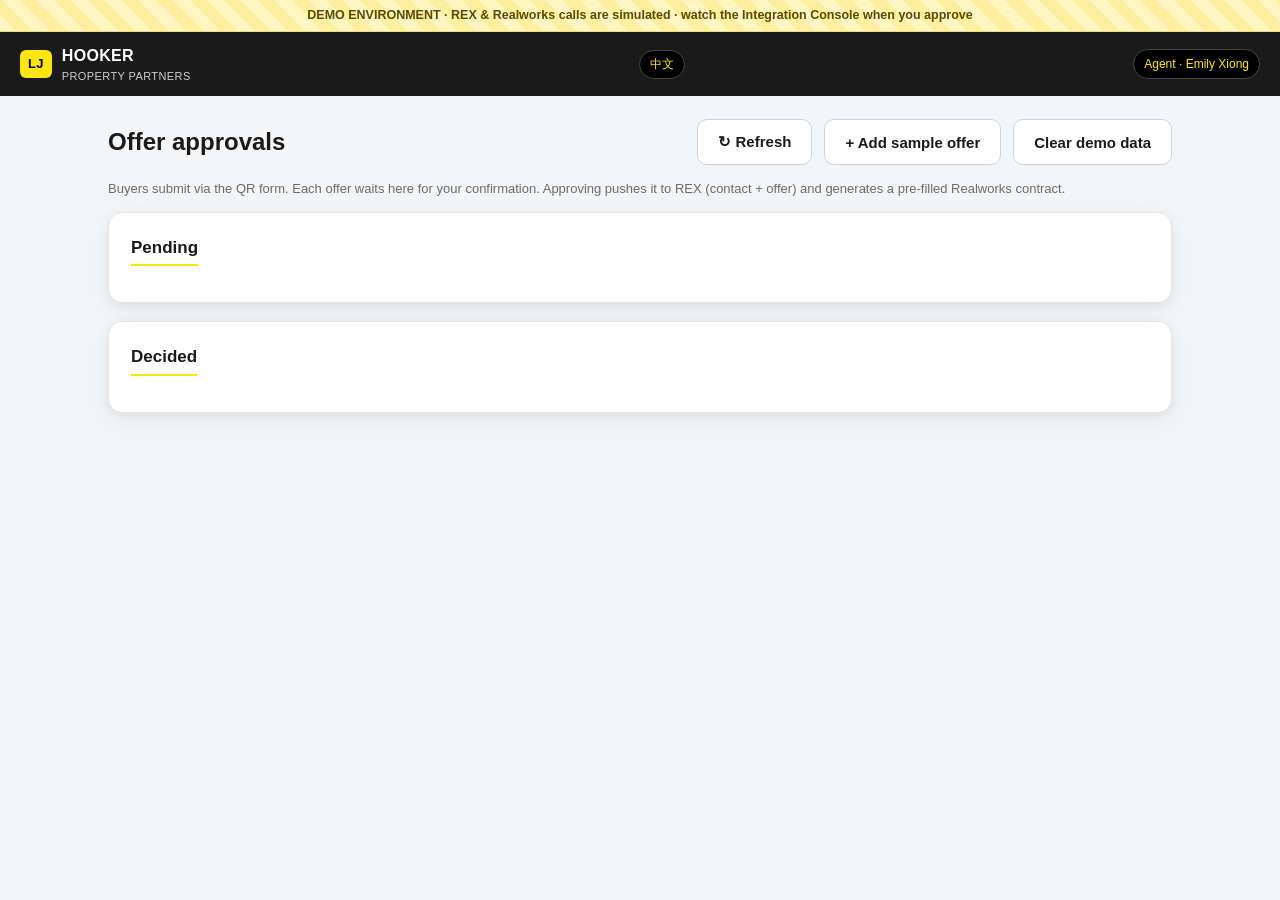
==== agent.html @ 0103ade1 "Add files via upload" ====
<!DOCTYPE html>
<html lang="en">
<head>
<meta charset="utf-8">
<meta name="viewport" content="width=device-width, initial-scale=1">
<title>Offer approvals · Emily Xiong · LJ Hooker Property Partners</title>
<style>
/* Offer-to-REX demo — shared styles (LJ Hooker Property Partners) */
:root{
  --ljh-yellow:#ffe512;
  --ljh-yellow-d:#f5c400;
  --ink:#1a1a1a;
  --charcoal:#2b2b2b;
  --grey:#6b6b6b;
  --line:#e6e6e6;
  --bg:#f4f5f7;
  --card:#ffffff;
  --ok:#1f9d55;
  --bad:#d64545;
  --info:#2563eb;
  --radius:14px;
  --shadow:0 2px 10px rgba(0,0,0,.06),0 8px 28px rgba(0,0,0,.05);
  --mono:ui-monospace,SFMono-Regular,Menlo,Consolas,monospace;
  --sans:-apple-system,BlinkMacSystemFont,"Segoe UI",Roboto,Helvetica,Arial,sans-serif;
}
*{box-sizing:border-box}
body{margin:0;font-family:var(--sans);color:var(--ink);background:var(--bg);line-height:1.5}
a{color:var(--info)}

/* header */
.topbar{background:var(--ink);color:#fff;display:flex;align-items:center;gap:14px;
  padding:12px 20px;position:sticky;top:0;z-index:20}
.brandmark{display:flex;align-items:center;gap:10px;font-weight:800;letter-spacing:.3px}
.brandmark .chip{background:var(--ljh-yellow);color:#000;border-radius:6px;
  padding:4px 8px;font-size:13px;font-weight:900}
.brandmark small{display:block;font-weight:500;color:#cfcfcf;font-size:11px;letter-spacing:.4px}
.topbar .role{margin-left:auto;font-size:12px;background:#000;border:1px solid #444;
  padding:5px 10px;border-radius:999px;color:#ffe512}
.demobanner{background:repeating-linear-gradient(45deg,#fff6c2,#fff6c2 12px,#ffefa0 12px,#ffefa0 24px);
  color:#5b4a00;font-size:12.5px;text-align:center;padding:6px 12px;font-weight:600;border-bottom:1px solid #f0e08a}

/* layout */
.wrap{max-width:860px;margin:0 auto;padding:22px 18px 80px}
.wrap.wide{max-width:1100px}
.card{background:var(--card);border:1px solid var(--line);border-radius:var(--radius);
  box-shadow:var(--shadow);padding:22px;margin-bottom:18px}
h1{font-size:24px;margin:.2em 0 .1em}
h2{font-size:17px;margin:0 0 14px;border-bottom:2px solid var(--ljh-yellow);
  display:inline-block;padding-bottom:4px}
.muted{color:var(--grey)}
.small{font-size:13px}

/* property hero */
.hero{display:flex;gap:18px;flex-wrap:wrap;align-items:center}
.hero img{width:230px;height:150px;object-fit:cover;border-radius:10px;flex:0 0 auto;background:#ddd}
.hero .meta{flex:1;min-width:220px}
.hero .addr{font-size:19px;font-weight:800}
.facts{display:flex;gap:16px;margin-top:8px;color:var(--charcoal);font-weight:600;font-size:14px;flex-wrap:wrap}
.facts span{display:inline-flex;gap:5px;align-items:center}
.pill{display:inline-block;background:var(--ljh-yellow);color:#000;font-weight:800;
  border-radius:999px;padding:4px 12px;font-size:12px;margin-top:8px}

/* form */
.field{margin-bottom:14px}
label{display:block;font-weight:600;font-size:14px;margin-bottom:5px}
label .req{color:var(--bad)}
input,select,textarea{width:100%;padding:11px 12px;border:1px solid #cfd4da;border-radius:9px;
  font-size:15px;font-family:inherit;background:#fff}
input:focus,select:focus,textarea:focus{outline:none;border-color:var(--ljh-yellow-d);
  box-shadow:0 0 0 3px rgba(255,229,18,.35)}
textarea{min-height:84px;resize:vertical}
.row{display:flex;gap:14px;flex-wrap:wrap}
.row > .field{flex:1;min-width:160px}
.help{font-size:12px;color:var(--grey);margin-top:4px}
fieldset{border:1px solid var(--line);border-radius:12px;padding:14px 16px 4px;margin:0 0 18px}
legend{font-weight:700;font-size:14px;padding:0 6px;color:var(--charcoal)}
.check{display:flex;gap:10px;align-items:flex-start}
.check input{width:auto;margin-top:3px}

/* buttons */
.btn{display:inline-flex;align-items:center;justify-content:center;gap:8px;cursor:pointer;
  border:none;border-radius:10px;padding:13px 20px;font-size:15px;font-weight:800;font-family:inherit}
.btn-primary{background:var(--ljh-yellow);color:#000}
.btn-primary:hover{background:var(--ljh-yellow-d)}
.btn-ok{background:var(--ok);color:#fff}
.btn-bad{background:#fff;color:var(--bad);border:1px solid var(--bad)}
.btn-ghost{background:#fff;color:var(--ink);border:1px solid #cfd4da}
.btn[disabled]{opacity:.5;cursor:not-allowed}
.btnrow{display:flex;gap:12px;flex-wrap:wrap;margin-top:8px}

/* agent queue */
.queue{display:grid;gap:14px}
.offer-card{border:1px solid var(--line);border-left:5px solid var(--ljh-yellow);
  border-radius:12px;padding:16px;background:#fff;cursor:pointer;transition:.15s}
.offer-card:hover{box-shadow:var(--shadow);transform:translateY(-1px)}
.offer-card .top{display:flex;justify-content:space-between;gap:10px;align-items:baseline}
.offer-card .price{font-size:20px;font-weight:900}
.badge{font-size:11px;font-weight:800;border-radius:999px;padding:3px 10px;text-transform:uppercase;letter-spacing:.4px}
.badge.pending{background:#fff3cd;color:#8a6d00}
.badge.approved{background:#dff3e6;color:var(--ok)}
.badge.rejected{background:#fae0e0;color:var(--bad)}
.kv{display:grid;grid-template-columns:160px 1fr;gap:6px 14px;font-size:14px;margin-top:6px}
.kv dt{color:var(--grey)}
.kv dd{margin:0;font-weight:600}
.empty{text-align:center;color:var(--grey);padding:40px 10px}

/* integration console */
.console{background:#0d1117;color:#d6deeb;border-radius:12px;padding:14px;font-family:var(--mono);
  font-size:12.5px;max-height:420px;overflow:auto}
.console .line{padding:8px 10px;border-radius:8px;margin-bottom:8px;background:#161b22;border-left:3px solid #30363d}
.console .line.REX{border-left-color:#f0a500}
.console .line.Realworks{border-left-color:#4ea1ff}
.console .tag{font-weight:800;font-size:11px;letter-spacing:.5px}
.console .tag.REX{color:#f0a500}
.console .tag.Realworks{color:#4ea1ff}
.console pre{margin:6px 0 0;white-space:pre-wrap;word-break:break-word;color:#9fb3c8}
.console .ttl{color:#fff}

/* modal */
.modal-bg{position:fixed;inset:0;background:rgba(0,0,0,.45);display:none;align-items:flex-start;
  justify-content:center;padding:30px 14px;z-index:50;overflow:auto}
.modal-bg.open{display:flex}
.modal{background:#fff;border-radius:16px;max-width:760px;width:100%;padding:0;overflow:hidden}
.modal .mhead{background:var(--ink);color:#fff;padding:16px 20px;display:flex;justify-content:space-between;align-items:center}
.modal .mbody{padding:20px}
.modal .x{cursor:pointer;font-size:22px;line-height:1;color:#fff;background:none;border:none}
.result-box{background:#f0fbf4;border:1px solid #bfe6cc;border-radius:12px;padding:16px;margin-top:8px}
.result-box.bad{background:#fdf1f1;border-color:#f0c4c4}
.result-box a{font-weight:700}

/* qr / launcher */
.steps{counter-reset:s;display:grid;gap:12px}
.steps li{list-style:none;display:flex;gap:12px;align-items:flex-start}
.steps li::before{counter-increment:s;content:counter(s);background:var(--ink);color:var(--ljh-yellow);
  font-weight:800;width:26px;height:26px;border-radius:50%;display:flex;align-items:center;justify-content:center;flex:0 0 auto;font-size:13px}
.launchgrid{display:grid;grid-template-columns:1fr 1fr;gap:16px}
@media(max-width:640px){.launchgrid{grid-template-columns:1fr}}
.qrbox{text-align:center}
.qrbox canvas,.qrbox img{background:#fff;padding:12px;border-radius:12px;border:1px solid var(--line)}
.toast{position:fixed;bottom:20px;left:50%;transform:translateX(-50%);background:var(--ink);color:#fff;
  padding:12px 18px;border-radius:10px;font-weight:600;box-shadow:var(--shadow);display:none;z-index:60}
.toast.show{display:block}
code.inline{background:#eef0f3;padding:2px 6px;border-radius:5px;font-family:var(--mono);font-size:12.5px}

</style>
</head>
<body>
<div class="demobanner" data-i18n="demoAgent">DEMO ENVIRONMENT · REX &amp; Realworks calls are simulated · watch the Integration Console when you approve</div>
<header class="topbar">
  <div class="brandmark">
    <span class="chip">LJ</span>
    <span>HOOKER<small>PROPERTY PARTNERS</small></span>
  </div>
  <button id="langToggle" class="role" style="cursor:pointer;border:1px solid #444">中文</button>
  <span class="role" data-i18n="roleAgent">Agent · Emily Xiong</span>
</header>

<div class="wrap wide">
  <div style="display:flex;justify-content:space-between;align-items:center;flex-wrap:wrap;gap:10px">
    <h1 style="margin:6px 0" data-i18n="approvals">Offer approvals</h1>
    <div class="btnrow" style="margin:0">
      <button class="btn btn-ghost" id="refreshBtn" data-i18n="refresh">↻ Refresh</button>
      <button class="btn btn-ghost" id="seedBtn" data-i18n="addSample">+ Add sample offer</button>
      <button class="btn btn-ghost" id="clearBtn" data-i18n="clearData">Clear demo data</button>
    </div>
  </div>
  <p class="muted small" data-i18n="agentIntro">Buyers submit via the QR form. Each offer waits here for your confirmation. Approving pushes it to REX (contact + offer) and generates a pre-filled Realworks contract.</p>

  <div class="card">
    <h2><span data-i18n="pending">Pending</span> <span class="muted small" id="pendCount"></span></h2>
    <div class="queue" id="pending"></div>
  </div>

  <div class="card">
    <h2 data-i18n="decided">Decided</h2>
    <div class="queue" id="decided"></div>
  </div>
</div>

<!-- review modal -->
<div class="modal-bg" id="modalBg">
  <div class="modal">
    <div class="mhead">
      <strong id="mTitle">Review offer</strong>
      <button class="x" id="mClose">×</button>
    </div>
    <div class="mbody" id="mBody"></div>
  </div>
</div>

<div class="toast" id="toast"></div>

<script>
/* Bilingual support: English + Simplified Chinese (中文).
   Apply with data-i18n="key" (textContent) and data-i18n-ph="key" (placeholder).
   JS-built strings use t(key). Language is read from ?lang=, else saved choice, else 'en'. */
(function (g) {
  "use strict";

  const STR = {
    en: {
      // shared chrome
      demoBuyer: "DEMO ENVIRONMENT · sample data only · no live contract is created",
      demoAgent: "DEMO ENVIRONMENT · REX & Realworks calls are simulated · watch the Integration Console when you approve",
      roleBuyer: "Buyer offer form",
      roleAgent: "Agent · Emily Xiong",
      // offer form
      pill: "Submit your offer online",
      listingAgent: "Listing agent:",
      ref: "Ref",
      uBed: "bed", uBath: "bath", uCar: "car",
      yourOffer: "Your offer",
      intro: "Complete the details below. Your agent reviews and confirms everything before it goes any further — nothing is binding until a contract is signed.",
      buyer1: "Buyer 1",
      fullName: "Full name",
      mobile: "Mobile",
      email: "Email",
      postal: "Postal address",
      buyer2: "Buyer 2 (optional)",
      offerTerms: "Offer terms",
      offerPrice: "Offer price (AUD)",
      deposit: "Deposit (AUD)",
      finance: "Finance",
      choose: "Choose…",
      cash: "Cash / not subject to finance",
      subjectFinance: "Subject to finance",
      lender: "Lender",
      financeDays: "Finance approval (days)",
      bp: "Building & pest",
      bpSubject: "Subject to building & pest",
      bpWaived: "Waived",
      bpDays: "B&P inspection (days)",
      settlement: "Settlement (days from contract)",
      conditions: "Special conditions (optional)",
      conditionsPh: "e.g. subject to sale of buyer's existing property at 12 Smith St…",
      solicitor: "Your solicitor / conveyancer (optional)",
      firm: "Firm",
      contactPhone: "Contact phone",
      consent: "I confirm these details are correct and consent to LJ Hooker Property Partners contacting me about this offer.",
      submit: "Submit offer to agent →",
      submitting: "Submitting…",
      errRequired: "Please complete all required (*) fields and tick the consent box.",
      errGeneric: "Something went wrong — please try again.",
      received: "Offer received ✓",
      thanks: "Thanks {name}!",
      receivedBody: "Your offer of {price} on {address} has been sent to the listing agent.",
      refNote: "Reference {id}. The agent will review and be in touch. Nothing is binding until a contract is signed.",
      // agent page
      approvals: "Offer approvals",
      agentIntro: "Buyers submit via the QR form. Each offer waits here for your confirmation. Approving pushes it to REX (contact + offer) and generates a pre-filled Realworks contract.",
      refresh: "↻ Refresh",
      addSample: "+ Add sample offer",
      clearData: "Clear demo data",
      pending: "Pending",
      decided: "Decided",
      emptyPending: "No offers waiting. Open the buyer form (or scan the QR) to submit one, or click “Add sample offer”.",
      emptyDecided: "Approved & rejected offers appear here."
    },
    zh: {
      demoBuyer: "演示环境 · 仅为示例数据 · 不会生成正式合同",
      demoAgent: "演示环境 · REX 与 Realworks 调用为模拟 · 审批时请留意集成控制台",
      roleBuyer: "买家报价表",
      roleAgent: "中介 · Emily Xiong",
      pill: "在线提交您的报价",
      listingAgent: "挂牌中介：",
      ref: "编号",
      uBed: "卧", uBath: "卫", uCar: "车位",
      yourOffer: "您的报价",
      intro: "请填写以下信息。您的中介会先审核并确认所有内容 —— 在正式签署合同之前，一切均不具约束力。",
      buyer1: "买家一",
      fullName: "全名",
      mobile: "手机号码",
      email: "电子邮箱",
      postal: "通讯地址",
      buyer2: "买家二（可选）",
      offerTerms: "报价条款",
      offerPrice: "报价金额（澳元）",
      deposit: "定金（澳元）",
      finance: "贷款情况",
      choose: "请选择…",
      cash: "现金 / 无需贷款",
      subjectFinance: "需以贷款为条件",
      lender: "贷款银行",
      financeDays: "贷款批准期（天）",
      bp: "建筑与虫害检查",
      bpSubject: "需以建筑与虫害检查为条件",
      bpWaived: "放弃检查",
      bpDays: "检查期（天）",
      settlement: "交割期（自合同起天数）",
      conditions: "特别条款（可选）",
      conditionsPh: "例如：以买家位于 12 Smith St 的现有房产售出为条件……",
      solicitor: "您的律师 / 过户师（可选）",
      firm: "事务所名称",
      contactPhone: "联系电话",
      consent: "我确认以上信息准确无误，并同意 LJ Hooker Property Partners 就此报价与我联系。",
      submit: "提交报价给中介 →",
      submitting: "提交中…",
      errRequired: "请填写所有必填（*）项并勾选同意框。",
      errGeneric: "出了点问题 —— 请重试。",
      received: "报价已收到 ✓",
      thanks: "谢谢您，{name}！",
      receivedBody: "您对 {address} 的报价 {price} 已发送给挂牌中介。",
      refNote: "参考编号 {id}。中介会进行审核并与您联系。在正式签署合同之前，一切均不具约束力。",
      approvals: "报价审批",
      agentIntro: "买家通过二维码表单提交报价。每条报价都会在此等待您的确认。批准后会推送至 REX（联系人 + 报价）并生成预填的 Realworks 合同。",
      refresh: "↻ 刷新",
      addSample: "+ 添加示例报价",
      clearData: "清除演示数据",
      pending: "待处理",
      decided: "已处理",
      emptyPending: "暂无待处理报价。打开买家表单（或扫描二维码）提交一条，或点击“添加示例报价”。",
      emptyDecided: "已批准和已拒绝的报价会显示在这里。"
    }
  };

  const KEY = "offerToRex.lang";
  let cur = "en";

  function t(key, lang) { const L = STR[lang || cur] || STR.en; return (key in L) ? L[key] : (STR.en[key] ?? key); }

  function apply(lang) {
    cur = STR[lang] ? lang : "en";
    document.documentElement.setAttribute("lang", cur === "zh" ? "zh-CN" : "en");
    document.querySelectorAll("[data-i18n]").forEach(el => { el.textContent = t(el.getAttribute("data-i18n")); });
    document.querySelectorAll("[data-i18n-ph]").forEach(el => { el.setAttribute("placeholder", t(el.getAttribute("data-i18n-ph"))); });
    // toggle button label shows the OTHER language
    const tog = document.getElementById("langToggle");
    if (tog) tog.textContent = cur === "en" ? "中文" : "EN";
  }

  function setLang(lang) { try { localStorage.setItem(KEY, lang); } catch (e) {} apply(lang); if (g.onLangChange) g.onLangChange(cur); }
  function toggle() { setLang(cur === "en" ? "zh" : "en"); }

  function init() {
    const qp = new URLSearchParams(location.search).get("lang");
    let saved = null; try { saved = localStorage.getItem(KEY); } catch (e) {}
    apply(qp || saved || "en");
  }

  g.I18N = STR;
  g.t = t;
  g.applyTranslations = apply;
  g.setLang = setLang;
  g.toggleLang = toggle;
  g.initLang = init;
  g.currentLang = () => cur;
})(window);

</script>
<script>
/* Shared listing catalog (real current LJ Hooker Property Partners listings).
   Used by index.html (QR per listing), offer.html (prefill) and agent.html (seeding).
   A real QR only needs ?listingId=<id> — the property is resolved from here. */
(function (g) {
  "use strict";
  const LISTINGS = {
    "13253616": {
      listingId: "13253616",
      ref: "LJHPP-13253616",
      address: "120 West Sentinel Drive, Greenbank QLD 4124",
      beds: "4", baths: "2", cars: "2", land: "350m²",
      agent: "Mayank Patel · LJ Hooker Property Partners | Sunnybank Hills",
      img: "https://www.homely.com.au/img-variant/l-Rex-13253616-1.jpg?named-transform=webHeroTransform&version=AFruA3pU5KiElo8xXRjuZ488qbCGpYd."
    },
    "13243059": {
      listingId: "13243059",
      ref: "LJHPP-13243059",
      address: "9 Maibry Street, Wishart QLD 4122",
      beds: "4", baths: "2", cars: "2", land: "750m²",
      agent: "Kosma Comino · LJ Hooker Property Partners | Sunnybank Hills",
      img: "https://www.homely.com.au/img-variant/l-Rex-13243059-1.jpg?named-transform=webHeroTransform&version=AzKuSx7pyzkbUm3JA4DJV_9Tm.hxnH2_"
    }
  };
  const DEFAULT_ID = "13253616";

  // resolve a listing from URL params: ?listingId wins; any explicit field overrides
  function resolve(search) {
    const qp = new URLSearchParams(search || "");
    const id = qp.get("listingId");
    const base = (id && LISTINGS[id]) ? LISTINGS[id] : LISTINGS[DEFAULT_ID];
    const out = Object.assign({}, base);
    ["listingId","ref","address","beds","baths","cars","land","agent","img"].forEach(k => {
      if (qp.get(k)) out[k] = qp.get(k);
    });
    return out;
  }

  g.LISTINGS = LISTINGS;
  g.LISTINGS_DEFAULT_ID = DEFAULT_ID;
  g.resolveListing = resolve;
})(window);

</script>
<script>
/* =====================================================================
   Offer-to-REX demo  ·  DUMMY API LAYER
   ---------------------------------------------------------------------
   This file simulates the two back-end systems the production flow will
   talk to:  REX CRM  and  Realworks (REI Forms Live).

   NOTHING here calls a real server. Data is held in the browser
   (localStorage) so the buyer form and the agent screen can share state
   on the same machine for a walkthrough demo.

   >>> SWAP-IN POINT FOR REAL APIS <<<
   When the real API keys arrive, replace the bodies of:
        MockApi._rexFindOrCreateContact()
        MockApi._rexCreateOffer()
        MockApi._realworksCreateContract()
   with real fetch() calls to the endpoints in DUMMY_API.endpoints.
   The rest of the app does not change.
   ===================================================================== */

(function (global) {
  "use strict";

  /* ---- Config: where the real calls will go (placeholders for now) ---- */
  const DUMMY_API = {
    rex: {
      baseUrl: "https://api.rexsoftware.com/v1",         // TODO: confirm region/host with REX
      token:   "REX_API_TOKEN_GOES_HERE",                 // TODO: paste real token
      endpoints: {
        findContact:  "/Contacts/search",
        createContact:"/Contacts/create",
        createOffer:  "/Listings/{listingId}/offers/create"
      }
    },
    realworks: {
      baseUrl: "https://api.formslive.com.au/v1",          // TODO: confirm with Forms Live
      apiKey:  "REALWORKS_API_KEY_GOES_HERE",              // TODO: paste real key
      userToken: "REALWORKS_USER_TOKEN_GOES_HERE",         // TODO: per-agent token
      endpoints: {
        createForm: "/forms",                              // create + populate a form
        formTemplate: "QLD_CONTRACT_OF_SALE"               // template id to use
      }
    },
    /* set to false once you wire real fetch() calls */
    simulated: true,
    latencyMs: 650
  };

  const STORE_KEY = "offerToRex.offers.v1";
  const LOG_KEY   = "offerToRex.lastIntegrationLog.v1";

  /* ----------------------------- helpers ----------------------------- */
  const sleep = (ms) => new Promise((r) => setTimeout(r, ms));
  const now   = () => new Date().toISOString();
  const uid   = (p) => p + "-" + Math.random().toString(36).slice(2, 8).toUpperCase();

  function read() {
    try { return JSON.parse(localStorage.getItem(STORE_KEY)) || []; }
    catch (e) { return []; }
  }
  function write(list) { localStorage.setItem(STORE_KEY, JSON.stringify(list)); }

  /* ============================ Mock API ============================ */
  const MockApi = {

    config: DUMMY_API,

    /* --- 1. BUYER submits an offer (public form). Held for approval. --- */
    async submitOffer(payload) {
      const list = read();
      const record = {
        id: uid("OFR"),
        status: "pending",                // pending -> approved | rejected
        submittedAt: now(),
        decidedAt: null,
        decidedBy: null,
        rejectReason: null,
        integration: null,                // filled on approval
        data: payload
      };
      list.unshift(record);
      write(list);
      await sleep(300);
      return { ok: true, offerId: record.id };
    },

    listOffers(status) {
      const list = read();
      return status ? list.filter((o) => o.status === status) : list;
    },

    getOffer(id) { return read().find((o) => o.id === id) || null; },

    async rejectOffer(id, reason, agent) {
      const list = read();
      const o = list.find((x) => x.id === id);
      if (!o) return { ok: false, error: "not found" };
      o.status = "rejected";
      o.rejectReason = reason || "";
      o.decidedAt = now();
      o.decidedBy = agent || "Agent";
      write(list);
      return { ok: true };
    },

    /* --- 2. AGENT approves -> push to REX, then create Realworks form --- */
    async approveOffer(id, agent, onStep) {
      const list = read();
      const o = list.find((x) => x.id === id);
      if (!o) return { ok: false, error: "not found" };

      const log = [];
      const step = (entry) => { log.push(entry); if (onStep) onStep(entry); };

      // Step A: find or create the buyer contact in REX
      const contact = await this._rexFindOrCreateContact(o.data, step);
      // Step B: create the offer record under the listing in REX
      const rexOffer = await this._rexCreateOffer(o.data, contact, step);
      // Step C: generate the pre-filled Realworks contract
      const contract = await this._realworksCreateContract(o.data, contact, step);

      o.status = "approved";
      o.decidedAt = now();
      o.decidedBy = agent || "Agent";
      o.integration = {
        rexContactId: contact.id,
        rexContactNew: contact._created,
        rexOfferId: rexOffer.id,
        realworksFormId: contract.formId,
        realworksUrl: contract.url,
        log
      };
      write(list);
      localStorage.setItem(LOG_KEY, JSON.stringify(log));
      return { ok: true, integration: o.integration };
    },

    getLastLog() {
      try { return JSON.parse(localStorage.getItem(LOG_KEY)) || []; }
      catch (e) { return []; }
    },

    clearAll() { localStorage.removeItem(STORE_KEY); localStorage.removeItem(LOG_KEY); },

    /* ===================================================================
       The three calls below are the SWAP-IN POINTS.
       Each returns a fake response and records the request/response so the
       Integration Console can display exactly what production will send.
       =================================================================== */

    async _rexFindOrCreateContact(d, step) {
      const c = DUMMY_API.rex;

      // (a) search for an existing contact by email
      const searchReq = {
        method: "POST",
        url: c.baseUrl + c.endpoints.findContact,
        headers: { Authorization: "Bearer " + c.token, "Content-Type": "application/json" },
        body: { criteria: [{ name: "email_address", value: d.buyer1Email }] }
      };
      step({ system: "REX", title: "Search for existing buyer contact", request: searchReq });
      await sleep(DUMMY_API.latencyMs);
      const found = false; // demo: pretend no match -> we create one
      step({ system: "REX", title: "Search response", response: { result: { rows: [], total: 0 } } });

      if (found) {
        return { id: "CONT-EXISTING", _created: false };
      }

      // (b) create a new contact
      const createReq = {
        method: "POST",
        url: c.baseUrl + c.endpoints.createContact,
        headers: { Authorization: "Bearer " + c.token, "Content-Type": "application/json" },
        body: {
          data: {
            name: d.buyer1Name,
            email_address: d.buyer1Email,
            phone_number: d.buyer1Mobile,
            type: "buyer",
            source: "QR Offer Form"
          }
        }
      };
      step({ system: "REX", title: "Create new buyer contact", request: createReq });
      await sleep(DUMMY_API.latencyMs);
      const id = uid("CONT");
      step({ system: "REX", title: "Contact created", response: { result: { id, _new: true } } });
      return { id, _created: true };
    },

    async _rexCreateOffer(d, contact, step) {
      const c = DUMMY_API.rex;
      const url = c.baseUrl + c.endpoints.createOffer.replace("{listingId}", d.listingId);
      const req = {
        method: "POST",
        url,
        headers: { Authorization: "Bearer " + c.token, "Content-Type": "application/json" },
        body: {
          data: {
            listing_id: d.listingId,
            buyer_contact_id: contact.id,
            amount: Number(d.offerPrice),
            deposit: Number(d.deposit || 0),
            finance: d.finance,
            finance_days: d.financeDays || null,
            building_pest_days: d.bpDays || null,
            settlement_days: d.settlementDays || null,
            conditions: d.conditions || "",
            status: "offer_received"
          }
        }
      };
      step({ system: "REX", title: "Create offer under listing", request: req });
      await sleep(DUMMY_API.latencyMs);
      const id = uid("OFR-REX");
      step({ system: "REX", title: "Offer logged in REX", response: { result: { id, listing_id: d.listingId } } });
      return { id };
    },

    async _realworksCreateContract(d, contact, step) {
      const c = DUMMY_API.realworks;
      const req = {
        method: "POST",
        url: c.baseUrl + c.endpoints.createForm,
        headers: {
          "X-Api-Key": c.apiKey,
          "X-User-Token": c.userToken,
          "Content-Type": "application/json"
        },
        body: {
          template: c.endpoints.formTemplate,
          fields: {
            property_address: d.address,
            seller_agent: d.agent,
            buyer_1_name: d.buyer1Name,
            buyer_1_email: d.buyer1Email,
            buyer_1_phone: d.buyer1Mobile,
            buyer_2_name: d.buyer2Name || "",
            purchase_price: Number(d.offerPrice),
            deposit: Number(d.deposit || 0),
            finance_clause: d.finance === "subject_to_finance"
              ? ("Subject to finance · " + (d.financeDays || "?") + " days · " + (d.lender || ""))
              : "Cash / not subject to finance",
            building_pest: d.bpDays ? ("Subject to B&P · " + d.bpDays + " days") : "Waived",
            settlement: (d.settlementDays || "?") + " days from contract",
            buyer_solicitor: d.solicitorFirm || "",
            special_conditions: d.conditions || ""
          }
        }
      };
      step({ system: "Realworks", title: "Create & populate Contract of Sale", request: req });
      await sleep(DUMMY_API.latencyMs);
      const formId = uid("RW");
      const url = "https://app.formslive.com.au/forms/" + formId + "?demo=1";
      step({ system: "Realworks", title: "Contract ready for review / e-sign", response: { formId, url, status: "draft" } });
      return { formId, url };
    }
  };

  global.MockApi = MockApi;
})(window);

</script>
<script>
const $ = (s,r=document)=>r.querySelector(s);
const fmt = (n)=> "$"+Number(n||0).toLocaleString();
function toast(m){const t=$("#toast");t.textContent=m;t.classList.add("show");setTimeout(()=>t.classList.remove("show"),2600);}

function offerCard(o){
  const d=o.data;
  const badge = `<span class="badge ${o.status}">${o.status}</span>`;
  const fin = d.finance==="subject_to_finance" ? "Subject to finance" : "Cash";
  return `<div class="offer-card" data-id="${o.id}">
    <div class="top">
      <div class="price">${fmt(d.offerPrice)}</div>${badge}
    </div>
    <div class="muted small">${d.address}</div>
    <dl class="kv">
      <dt>Buyer</dt><dd>${d.buyer1Name||"—"}</dd>
      <dt>Terms</dt><dd>${fin} · ${d.settlementDays||"?"} day settlement</dd>
      <dt>Received</dt><dd>${new Date(o.submittedAt).toLocaleString()}</dd>
      ${o.status==="approved" ? `<dt>REX offer</dt><dd>${o.integration.rexOfferId}</dd>` : ""}
      ${o.status==="rejected" ? `<dt>Reason</dt><dd>${o.rejectReason||"—"}</dd>` : ""}
    </dl>
  </div>`;
}

function render(){
  const pend = MockApi.listOffers("pending");
  const dec  = MockApi.listOffers().filter(o=>o.status!=="pending");
  $("#pendCount").textContent = pend.length ? `(${pend.length})` : "";
  $("#pending").innerHTML = pend.length ? pend.map(offerCard).join("")
    : `<div class="empty">${t("emptyPending")}</div>`;
  $("#decided").innerHTML = dec.length ? dec.map(offerCard).join("")
    : `<div class="empty">${t("emptyDecided")}</div>`;
  document.querySelectorAll(".offer-card").forEach(c=>{
    c.addEventListener("click", ()=> openOffer(c.dataset.id));
  });
}

function consoleLine(e){
  const sys = e.system;
  const payload = e.request ? e.request : e.response;
  const label = e.request ? "REQUEST" : "RESPONSE";
  return `<div class="line ${sys}">
    <span class="tag ${sys}">${sys}</span> <span class="ttl">${e.title}</span>
    <span class="muted" style="float:right">${label}</span>
    <pre>${JSON.stringify(payload,null,2)}</pre>
  </div>`;
}

function openOffer(id){
  const o = MockApi.getOffer(id); if(!o) return;
  const d = o.data;
  const editable = o.status==="pending";
  const fin = d.finance==="subject_to_finance"
      ? `Subject to finance${d.financeDays?` · ${d.financeDays} days`:""}${d.lender?` · ${d.lender}`:""}`
      : "Cash / not subject to finance";
  const bp = d.bpDays ? `Subject to B&amp;P · ${d.bpDays} days` : "Waived";

  let body = `
    <div class="muted small" style="margin-bottom:4px">${d.address} · Ref ${d.ref||""}</div>
    <dl class="kv" style="grid-template-columns:170px 1fr">
      <dt>Buyer 1</dt><dd>${d.buyer1Name} · ${d.buyer1Mobile} · ${d.buyer1Email}</dd>
      ${d.buyer2Name?`<dt>Buyer 2</dt><dd>${d.buyer2Name} ${d.buyer2Email?("· "+d.buyer2Email):""}</dd>`:""}
      <dt>Deposit</dt><dd>${fmt(d.deposit)}</dd>
      <dt>Finance</dt><dd>${fin}</dd>
      <dt>Building &amp; pest</dt><dd>${bp}</dd>
      <dt>Settlement</dt><dd>${d.settlementDays||"?"} days from contract</dd>
      ${d.solicitorFirm?`<dt>Solicitor</dt><dd>${d.solicitorFirm} ${d.solicitorPhone?("· "+d.solicitorPhone):""}</dd>`:""}
      ${d.conditions?`<dt>Special conditions</dt><dd>${d.conditions}</dd>`:""}
    </dl>`;

  if (editable){
    body += `
      <div class="row" style="margin-top:6px">
        <div class="field"><label>Offer price (you can adjust before pushing)</label>
          <input id="editPrice" value="${d.offerPrice}"></div>
        <div class="field"><label>Deposit</label><input id="editDeposit" value="${d.deposit}"></div>
      </div>
      <div class="field"><label>Agent notes / amended conditions</label>
        <textarea id="editConditions">${d.conditions||""}</textarea></div>
      <div class="btnrow">
        <button class="btn btn-ok" id="approveBtn">✓ Approve &amp; push to REX + Realworks</button>
        <button class="btn btn-bad" id="rejectBtn">Reject</button>
      </div>
      <div id="liveResult"></div>`;
  } else if (o.status==="approved"){
    const i=o.integration;
    body += `
      <div class="result-box">
        <strong>Pushed to REX &amp; Realworks ✓</strong>
        <dl class="kv" style="grid-template-columns:170px 1fr;margin-top:8px">
          <dt>REX contact</dt><dd>${i.rexContactId} ${i.rexContactNew?"(new)":"(existing)"}</dd>
          <dt>REX offer</dt><dd>${i.rexOfferId}</dd>
          <dt>Realworks form</dt><dd>${i.realworksFormId}</dd>
          <dt>Contract link</dt><dd><a href="${i.realworksUrl}" target="_blank" rel="noopener">Open contract (demo)</a></dd>
        </dl>
      </div>
      <h2 style="margin-top:18px">Integration console</h2>
      <div class="console">${i.log.map(consoleLine).join("")}</div>`;
  } else {
    body += `<div class="result-box bad"><strong>Rejected.</strong> ${o.rejectReason||""}</div>`;
  }

  $("#mTitle").textContent = `Offer ${o.id} · ${fmt(d.offerPrice)}`;
  $("#mBody").innerHTML = body;
  $("#modalBg").classList.add("open");

  if (editable){
    $("#approveBtn").addEventListener("click", ()=>doApprove(o.id));
    $("#rejectBtn").addEventListener("click", ()=>doReject(o.id));
  }
}

async function doApprove(id){
  const price = $("#editPrice")?.value, dep = $("#editDeposit")?.value, cond = $("#editConditions")?.value;
  // apply agent edits back onto the record before pushing
  const o = MockApi.getOffer(id);
  if (price) o.data.offerPrice = price;
  if (dep) o.data.deposit = dep;
  if (cond!=null) o.data.conditions = cond;
  MockApi.listOffers(); // no-op read
  localStorage.setItem("offerToRex.offers.v1", JSON.stringify(
    MockApi.listOffers().map(x=> x.id===id ? o : x)));

  const btn = $("#approveBtn"); btn.disabled=true; btn.textContent="Pushing…";
  const live = $("#liveResult");
  live.innerHTML = `<h2 style="margin-top:18px">Integration console</h2><div class="console" id="liveConsole"></div>`;
  const con = $("#liveConsole");

  const res = await MockApi.approveOffer(id, "Emily Xiong", (entry)=>{
    con.insertAdjacentHTML("beforeend", consoleLine(entry));
    con.scrollTop = con.scrollHeight;
  });

  if (res.ok){
    const i=res.integration;
    live.insertAdjacentHTML("afterbegin", `
      <div class="result-box">
        <strong>Done ✓ — offer is now in REX and a Realworks contract is ready.</strong>
        <dl class="kv" style="grid-template-columns:170px 1fr;margin-top:8px">
          <dt>REX contact</dt><dd>${i.rexContactId} ${i.rexContactNew?"(new)":"(existing)"}</dd>
          <dt>REX offer</dt><dd>${i.rexOfferId}</dd>
          <dt>Realworks form</dt><dd><a href="${i.realworksUrl}" target="_blank" rel="noopener">Open pre-filled contract (demo)</a></dd>
        </dl>
      </div>`);
    btn.textContent="Approved ✓";
    toast("Pushed to REX + Realworks");
    render();
  }
}

async function doReject(id){
  const reason = prompt("Reason for rejecting this offer (optional):","");
  if (reason===null) return;
  await MockApi.rejectOffer(id, reason, "Emily Xiong");
  $("#modalBg").classList.remove("open");
  toast("Offer rejected");
  render();
}

/* sample offer seeding for quick demos — spread across both listings */
const SAMPLE_BUYERS = {
  "13253616": [
    {buyer1Name:"Daniel Nguyen",buyer1Mobile:"0412 884 220",buyer1Email:"daniel.nguyen@email.com",
     offerPrice:"915000",deposit:"45000",finance:"subject_to_finance",financeDays:"21",lender:"CommBank",
     bpDays:"7",settlementDays:"30",conditions:"Keen to move quickly — flexible on settlement.",
     solicitorFirm:"Sunnybank Conveyancing",solicitorPhone:"07 3344 9100"},
    {buyer1Name:"Priya & Arjun Sharma",buyer1Mobile:"0438 110 776",buyer1Email:"sharma.family@email.com",
     offerPrice:"902500",deposit:"50000",finance:"cash",settlementDays:"45",
     conditions:"Cash buyers, no finance clause.",solicitorFirm:"Patel Legal"}
  ],
  "13243059": [
    {buyer1Name:"Michael & Tina Brown",buyer1Mobile:"0401 552 318",buyer1Email:"brown.household@email.com",
     offerPrice:"1285000",deposit:"64000",finance:"subject_to_finance",financeDays:"14",lender:"Westpac",
     bpDays:"7",settlementDays:"30",conditions:"Pre-auction offer — would like to secure before 11 Jul.",
     solicitorFirm:"Mansfield Legal Co",solicitorPhone:"07 3349 5500"},
    {buyer1Name:"Wei Chen",buyer1Mobile:"0466 207 884",buyer1Email:"wei.chen@email.com",
     offerPrice:"1250000",deposit:"75000",finance:"cash",settlementDays:"60",
     conditions:"Cash, flexible settlement to suit vendor."}
  ]
};
let seedIdx = 0;
function seed(){
  const ids = Object.keys(LISTINGS);
  const id = ids[seedIdx % ids.length]; seedIdx++;
  const L = LISTINGS[id];
  const pool = SAMPLE_BUYERS[id];
  const s = pool[Math.floor(Math.random()*pool.length)];
  MockApi.submitOffer(Object.assign({
    listingId:L.listingId, ref:L.ref, address:L.address, agent:L.agent,
    beds:L.beds, baths:L.baths, cars:L.cars
  }, s)).then(()=>{render();toast("Sample offer added · "+L.address.split(",")[0]);});
}

$("#mClose").addEventListener("click", ()=> $("#modalBg").classList.remove("open"));
$("#modalBg").addEventListener("click", (e)=>{ if(e.target.id==="modalBg") $("#modalBg").classList.remove("open"); });
$("#refreshBtn").addEventListener("click", render);
$("#seedBtn").addEven
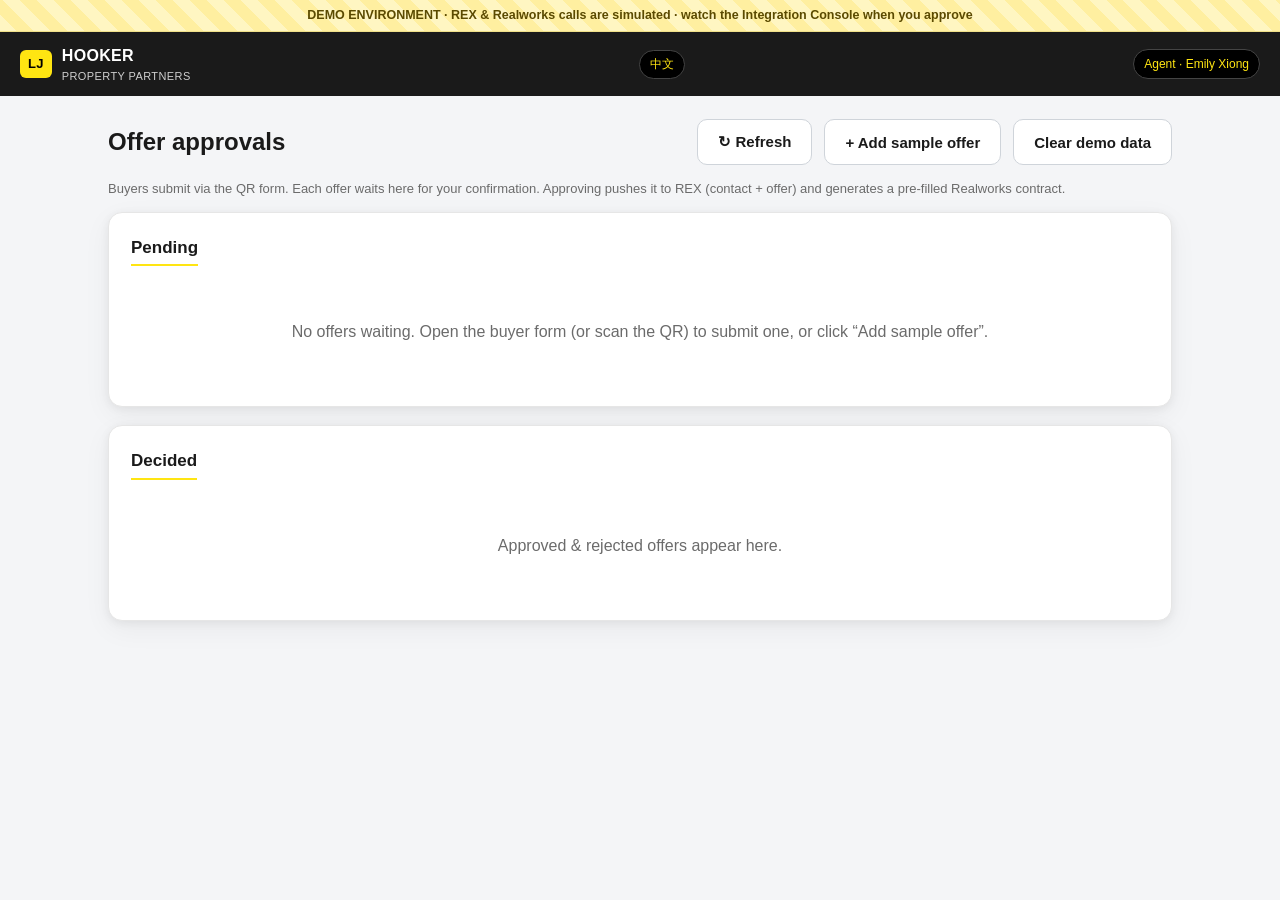
==== commit 4036dc5e: "Add files via upload" ====
--- a/agent.html
+++ b/agent.html
@@ -4,145 +4,7 @@
 <meta charset="utf-8">
 <meta name="viewport" content="width=device-width, initial-scale=1">
 <title>Offer approvals · Emily Xiong · LJ Hooker Property Partners</title>
-<style>
-/* Offer-to-REX demo — shared styles (LJ Hooker Property Partners) */
-:root{
-  --ljh-yellow:#ffe512;
-  --ljh-yellow-d:#f5c400;
-  --ink:#1a1a1a;
-  --charcoal:#2b2b2b;
-  --grey:#6b6b6b;
-  --line:#e6e6e6;
-  --bg:#f4f5f7;
-  --card:#ffffff;
-  --ok:#1f9d55;
-  --bad:#d64545;
-  --info:#2563eb;
-  --radius:14px;
-  --shadow:0 2px 10px rgba(0,0,0,.06),0 8px 28px rgba(0,0,0,.05);
-  --mono:ui-monospace,SFMono-Regular,Menlo,Consolas,monospace;
-  --sans:-apple-system,BlinkMacSystemFont,"Segoe UI",Roboto,Helvetica,Arial,sans-serif;
-}
-*{box-sizing:border-box}
-body{margin:0;font-family:var(--sans);color:var(--ink);background:var(--bg);line-height:1.5}
-a{color:var(--info)}
-
-/* header */
-.topbar{background:var(--ink);color:#fff;display:flex;align-items:center;gap:14px;
-  padding:12px 20px;position:sticky;top:0;z-index:20}
-.brandmark{display:flex;align-items:center;gap:10px;font-weight:800;letter-spacing:.3px}
-.brandmark .chip{background:var(--ljh-yellow);color:#000;border-radius:6px;
-  padding:4px 8px;font-size:13px;font-weight:900}
-.brandmark small{display:block;font-weight:500;color:#cfcfcf;font-size:11px;letter-spacing:.4px}
-.topbar .role{margin-left:auto;font-size:12px;background:#000;border:1px solid #444;
-  padding:5px 10px;border-radius:999px;color:#ffe512}
-.demobanner{background:repeating-linear-gradient(45deg,#fff6c2,#fff6c2 12px,#ffefa0 12px,#ffefa0 24px);
-  color:#5b4a00;font-size:12.5px;text-align:center;padding:6px 12px;font-weight:600;border-bottom:1px solid #f0e08a}
-
-/* layout */
-.wrap{max-width:860px;margin:0 auto;padding:22px 18px 80px}
-.wrap.wide{max-width:1100px}
-.card{background:var(--card);border:1px solid var(--line);border-radius:var(--radius);
-  box-shadow:var(--shadow);padding:22px;margin-bottom:18px}
-h1{font-size:24px;margin:.2em 0 .1em}
-h2{font-size:17px;margin:0 0 14px;border-bottom:2px solid var(--ljh-yellow);
-  display:inline-block;padding-bottom:4px}
-.muted{color:var(--grey)}
-.small{font-size:13px}
-
-/* property hero */
-.hero{display:flex;gap:18px;flex-wrap:wrap;align-items:center}
-.hero img{width:230px;height:150px;object-fit:cover;border-radius:10px;flex:0 0 auto;background:#ddd}
-.hero .meta{flex:1;min-width:220px}
-.hero .addr{font-size:19px;font-weight:800}
-.facts{display:flex;gap:16px;margin-top:8px;color:var(--charcoal);font-weight:600;font-size:14px;flex-wrap:wrap}
-.facts span{display:inline-flex;gap:5px;align-items:center}
-.pill{display:inline-block;background:var(--ljh-yellow);color:#000;font-weight:800;
-  border-radius:999px;padding:4px 12px;font-size:12px;margin-top:8px}
-
-/* form */
-.field{margin-bottom:14px}
-label{display:block;font-weight:600;font-size:14px;margin-bottom:5px}
-label .req{color:var(--bad)}
-input,select,textarea{width:100%;padding:11px 12px;border:1px solid #cfd4da;border-radius:9px;
-  font-size:15px;font-family:inherit;background:#fff}
-input:focus,select:focus,textarea:focus{outline:none;border-color:var(--ljh-yellow-d);
-  box-shadow:0 0 0 3px rgba(255,229,18,.35)}
-textarea{min-height:84px;resize:vertical}
-.row{display:flex;gap:14px;flex-wrap:wrap}
-.row > .field{flex:1;min-width:160px}
-.help{font-size:12px;color:var(--grey);margin-top:4px}
-fieldset{border:1px solid var(--line);border-radius:12px;padding:14px 16px 4px;margin:0 0 18px}
-legend{font-weight:700;font-size:14px;padding:0 6px;color:var(--charcoal)}
-.check{display:flex;gap:10px;align-items:flex-start}
-.check input{width:auto;margin-top:3px}
-
-/* buttons */
-.btn{display:inline-flex;align-items:center;justify-content:center;gap:8px;cursor:pointer;
-  border:none;border-radius:10px;padding:13px 20px;font-size:15px;font-weight:800;font-family:inherit}
-.btn-primary{background:var(--ljh-yellow);color:#000}
-.btn-primary:hover{background:var(--ljh-yellow-d)}
-.btn-ok{background:var(--ok);color:#fff}
-.btn-bad{background:#fff;color:var(--bad);border:1px solid var(--bad)}
-.btn-ghost{background:#fff;color:var(--ink);border:1px solid #cfd4da}
-.btn[disabled]{opacity:.5;cursor:not-allowed}
-.btnrow{display:flex;gap:12px;flex-wrap:wrap;margin-top:8px}
-
-/* agent queue */
-.queue{display:grid;gap:14px}
-.offer-card{border:1px solid var(--line);border-left:5px solid var(--ljh-yellow);
-  border-radius:12px;padding:16px;background:#fff;cursor:pointer;transition:.15s}
-.offer-card:hover{box-shadow:var(--shadow);transform:translateY(-1px)}
-.offer-card .top{display:flex;justify-content:space-between;gap:10px;align-items:baseline}
-.offer-card .price{font-size:20px;font-weight:900}
-.badge{font-size:11px;font-weight:800;border-radius:999px;padding:3px 10px;text-transform:uppercase;letter-spacing:.4px}
-.badge.pending{background:#fff3cd;color:#8a6d00}
-.badge.approved{background:#dff3e6;color:var(--ok)}
-.badge.rejected{background:#fae0e0;color:var(--bad)}
-.kv{display:grid;grid-template-columns:160px 1fr;gap:6px 14px;font-size:14px;margin-top:6px}
-.kv dt{color:var(--grey)}
-.kv dd{margin:0;font-weight:600}
-.empty{text-align:center;color:var(--grey);padding:40px 10px}
-
-/* integration console */
-.console{background:#0d1117;color:#d6deeb;border-radius:12px;padding:14px;font-family:var(--mono);
-  font-size:12.5px;max-height:420px;overflow:auto}
-.console .line{padding:8px 10px;border-radius:8px;margin-bottom:8px;background:#161b22;border-left:3px solid #30363d}
-.console .line.REX{border-left-color:#f0a500}
-.console .line.Realworks{border-left-color:#4ea1ff}
-.console .tag{font-weight:800;font-size:11px;letter-spacing:.5px}
-.console .tag.REX{color:#f0a500}
-.console .tag.Realworks{color:#4ea1ff}
-.console pre{margin:6px 0 0;white-space:pre-wrap;word-break:break-word;color:#9fb3c8}
-.console .ttl{color:#fff}
-
-/* modal */
-.modal-bg{position:fixed;inset:0;background:rgba(0,0,0,.45);display:none;align-items:flex-start;
-  justify-content:center;padding:30px 14px;z-index:50;overflow:auto}
-.modal-bg.open{display:flex}
-.modal{background:#fff;border-radius:16px;max-width:760px;width:100%;padding:0;overflow:hidden}
-.modal .mhead{background:var(--ink);color:#fff;padding:16px 20px;display:flex;justify-content:space-between;align-items:center}
-.modal .mbody{padding:20px}
-.modal .x{cursor:pointer;font-size:22px;line-height:1;color:#fff;background:none;border:none}
-.result-box{background:#f0fbf4;border:1px solid #bfe6cc;border-radius:12px;padding:16px;margin-top:8px}
-.result-box.bad{background:#fdf1f1;border-color:#f0c4c4}
-.result-box a{font-weight:700}
-
-/* qr / launcher */
-.steps{counter-reset:s;display:grid;gap:12px}
-.steps li{list-style:none;display:flex;gap:12px;align-items:flex-start}
-.steps li::before{counter-increment:s;content:counter(s);background:var(--ink);color:var(--ljh-yellow);
-  font-weight:800;width:26px;height:26px;border-radius:50%;display:flex;align-items:center;justify-content:center;flex:0 0 auto;font-size:13px}
-.launchgrid{display:grid;grid-template-columns:1fr 1fr;gap:16px}
-@media(max-width:640px){.launchgrid{grid-template-columns:1fr}}
-.qrbox{text-align:center}
-.qrbox canvas,.qrbox img{background:#fff;padding:12px;border-radius:12px;border:1px solid var(--line)}
-.toast{position:fixed;bottom:20px;left:50%;transform:translateX(-50%);background:var(--ink);color:#fff;
-  padding:12px 18px;border-radius:10px;font-weight:600;box-shadow:var(--shadow);display:none;z-index:60}
-.toast.show{display:block}
-code.inline{background:#eef0f3;padding:2px 6px;border-radius:5px;font-family:var(--mono);font-size:12.5px}
-
-</style>
+<link rel="stylesheet" href="styles.css">
 </head>
 <body>
 <div class="demobanner" data-i18n="demoAgent">DEMO ENVIRONMENT · REX &amp; Realworks calls are simulated · watch the Integration Console when you approve</div>
@@ -190,471 +52,9 @@
 
 <div class="toast" id="toast"></div>
 
-<script>
-/* Bilingual support: English + Simplified Chinese (中文).
-   Apply with data-i18n="key" (textContent) and data-i18n-ph="key" (placeholder).
-   JS-built strings use t(key). Language is read from ?lang=, else saved choice, else 'en'. */
-(function (g) {
-  "use strict";
-
-  const STR = {
-    en: {
-      // shared chrome
-      demoBuyer: "DEMO ENVIRONMENT · sample data only · no live contract is created",
-      demoAgent: "DEMO ENVIRONMENT · REX & Realworks calls are simulated · watch the Integration Console when you approve",
-      roleBuyer: "Buyer offer form",
-      roleAgent: "Agent · Emily Xiong",
-      // offer form
-      pill: "Submit your offer online",
-      listingAgent: "Listing agent:",
-      ref: "Ref",
-      uBed: "bed", uBath: "bath", uCar: "car",
-      yourOffer: "Your offer",
-      intro: "Complete the details below. Your agent reviews and confirms everything before it goes any further — nothing is binding until a contract is signed.",
-      buyer1: "Buyer 1",
-      fullName: "Full name",
-      mobile: "Mobile",
-      email: "Email",
-      postal: "Postal address",
-      buyer2: "Buyer 2 (optional)",
-      offerTerms: "Offer terms",
-      offerPrice: "Offer price (AUD)",
-      deposit: "Deposit (AUD)",
-      finance: "Finance",
-      choose: "Choose…",
-      cash: "Cash / not subject to finance",
-      subjectFinance: "Subject to finance",
-      lender: "Lender",
-      financeDays: "Finance approval (days)",
-      bp: "Building & pest",
-      bpSubject: "Subject to building & pest",
-      bpWaived: "Waived",
-      bpDays: "B&P inspection (days)",
-      settlement: "Settlement (days from contract)",
-      conditions: "Special conditions (optional)",
-      conditionsPh: "e.g. subject to sale of buyer's existing property at 12 Smith St…",
-      solicitor: "Your solicitor / conveyancer (optional)",
-      firm: "Firm",
-      contactPhone: "Contact phone",
-      consent: "I confirm these details are correct and consent to LJ Hooker Property Partners contacting me about this offer.",
-      submit: "Submit offer to agent →",
-      submitting: "Submitting…",
-      errRequired: "Please complete all required (*) fields and tick the consent box.",
-      errGeneric: "Something went wrong — please try again.",
-      received: "Offer received ✓",
-      thanks: "Thanks {name}!",
-      receivedBody: "Your offer of {price} on {address} has been sent to the listing agent.",
-      refNote: "Reference {id}. The agent will review and be in touch. Nothing is binding until a contract is signed.",
-      // agent page
-      approvals: "Offer approvals",
-      agentIntro: "Buyers submit via the QR form. Each offer waits here for your confirmation. Approving pushes it to REX (contact + offer) and generates a pre-filled Realworks contract.",
-      refresh: "↻ Refresh",
-      addSample: "+ Add sample offer",
-      clearData: "Clear demo data",
-      pending: "Pending",
-      decided: "Decided",
-      emptyPending: "No offers waiting. Open the buyer form (or scan the QR) to submit one, or click “Add sample offer”.",
-      emptyDecided: "Approved & rejected offers appear here."
-    },
-    zh: {
-      demoBuyer: "演示环境 · 仅为示例数据 · 不会生成正式合同",
-      demoAgent: "演示环境 · REX 与 Realworks 调用为模拟 · 审批时请留意集成控制台",
-      roleBuyer: "买家报价表",
-      roleAgent: "中介 · Emily Xiong",
-      pill: "在线提交您的报价",
-      listingAgent: "挂牌中介：",
-      ref: "编号",
-      uBed: "卧", uBath: "卫", uCar: "车位",
-      yourOffer: "您的报价",
-      intro: "请填写以下信息。您的中介会先审核并确认所有内容 —— 在正式签署合同之前，一切均不具约束力。",
-      buyer1: "买家一",
-      fullName: "全名",
-      mobile: "手机号码",
-      email: "电子邮箱",
-      postal: "通讯地址",
-      buyer2: "买家二（可选）",
-      offerTerms: "报价条款",
-      offerPrice: "报价金额（澳元）",
-      deposit: "定金（澳元）",
-      finance: "贷款情况",
-      choose: "请选择…",
-      cash: "现金 / 无需贷款",
-      subjectFinance: "需以贷款为条件",
-      lender: "贷款银行",
-      financeDays: "贷款批准期（天）",
-      bp: "建筑与虫害检查",
-      bpSubject: "需以建筑与虫害检查为条件",
-      bpWaived: "放弃检查",
-      bpDays: "检查期（天）",
-      settlement: "交割期（自合同起天数）",
-      conditions: "特别条款（可选）",
-      conditionsPh: "例如：以买家位于 12 Smith St 的现有房产售出为条件……",
-      solicitor: "您的律师 / 过户师（可选）",
-      firm: "事务所名称",
-      contactPhone: "联系电话",
-      consent: "我确认以上信息准确无误，并同意 LJ Hooker Property Partners 就此报价与我联系。",
-      submit: "提交报价给中介 →",
-      submitting: "提交中…",
-      errRequired: "请填写所有必填（*）项并勾选同意框。",
-      errGeneric: "出了点问题 —— 请重试。",
-      received: "报价已收到 ✓",
-      thanks: "谢谢您，{name}！",
-      receivedBody: "您对 {address} 的报价 {price} 已发送给挂牌中介。",
-      refNote: "参考编号 {id}。中介会进行审核并与您联系。在正式签署合同之前，一切均不具约束力。",
-      approvals: "报价审批",
-      agentIntro: "买家通过二维码表单提交报价。每条报价都会在此等待您的确认。批准后会推送至 REX（联系人 + 报价）并生成预填的 Realworks 合同。",
-      refresh: "↻ 刷新",
-      addSample: "+ 添加示例报价",
-      clearData: "清除演示数据",
-      pending: "待处理",
-      decided: "已处理",
-      emptyPending: "暂无待处理报价。打开买家表单（或扫描二维码）提交一条，或点击“添加示例报价”。",
-      emptyDecided: "已批准和已拒绝的报价会显示在这里。"
-    }
-  };
-
-  const KEY = "offerToRex.lang";
-  let cur = "en";
-
-  function t(key, lang) { const L = STR[lang || cur] || STR.en; return (key in L) ? L[key] : (STR.en[key] ?? key); }
-
-  function apply(lang) {
-    cur = STR[lang] ? lang : "en";
-    document.documentElement.setAttribute("lang", cur === "zh" ? "zh-CN" : "en");
-    document.querySelectorAll("[data-i18n]").forEach(el => { el.textContent = t(el.getAttribute("data-i18n")); });
-    document.querySelectorAll("[data-i18n-ph]").forEach(el => { el.setAttribute("placeholder", t(el.getAttribute("data-i18n-ph"))); });
-    // toggle button label shows the OTHER language
-    const tog = document.getElementById("langToggle");
-    if (tog) tog.textContent = cur === "en" ? "中文" : "EN";
-  }
-
-  function setLang(lang) { try { localStorage.setItem(KEY, lang); } catch (e) {} apply(lang); if (g.onLangChange) g.onLangChange(cur); }
-  function toggle() { setLang(cur === "en" ? "zh" : "en"); }
-
-  function init() {
-    const qp = new URLSearchParams(location.search).get("lang");
-    let saved = null; try { saved = localStorage.getItem(KEY); } catch (e) {}
-    apply(qp || saved || "en");
-  }
-
-  g.I18N = STR;
-  g.t = t;
-  g.applyTranslations = apply;
-  g.setLang = setLang;
-  g.toggleLang = toggle;
-  g.initLang = init;
-  g.currentLang = () => cur;
-})(window);
-
-</script>
-<script>
-/* Shared listing catalog (real current LJ Hooker Property Partners listings).
-   Used by index.html (QR per listing), offer.html (prefill) and agent.html (seeding).
-   A real QR only needs ?listingId=<id> — the property is resolved from here. */
-(function (g) {
-  "use strict";
-  const LISTINGS = {
-    "13253616": {
-      listingId: "13253616",
-      ref: "LJHPP-13253616",
-      address: "120 West Sentinel Drive, Greenbank QLD 4124",
-      beds: "4", baths: "2", cars: "2", land: "350m²",
-      agent: "Mayank Patel · LJ Hooker Property Partners | Sunnybank Hills",
-      img: "https://www.homely.com.au/img-variant/l-Rex-13253616-1.jpg?named-transform=webHeroTransform&version=AFruA3pU5KiElo8xXRjuZ488qbCGpYd."
-    },
-    "13243059": {
-      listingId: "13243059",
-      ref: "LJHPP-13243059",
-      address: "9 Maibry Street, Wishart QLD 4122",
-      beds: "4", baths: "2", cars: "2", land: "750m²",
-      agent: "Kosma Comino · LJ Hooker Property Partners | Sunnybank Hills",
-      img: "https://www.homely.com.au/img-variant/l-Rex-13243059-1.jpg?named-transform=webHeroTransform&version=AzKuSx7pyzkbUm3JA4DJV_9Tm.hxnH2_"
-    }
-  };
-  const DEFAULT_ID = "13253616";
-
-  // resolve a listing from URL params: ?listingId wins; any explicit field overrides
-  function resolve(search) {
-    const qp = new URLSearchParams(search || "");
-    const id = qp.get("listingId");
-    const base = (id && LISTINGS[id]) ? LISTINGS[id] : LISTINGS[DEFAULT_ID];
-    const out = Object.assign({}, base);
-    ["listingId","ref","address","beds","baths","cars","land","agent","img"].forEach(k => {
-      if (qp.get(k)) out[k] = qp.get(k);
-    });
-    return out;
-  }
-
-  g.LISTINGS = LISTINGS;
-  g.LISTINGS_DEFAULT_ID = DEFAULT_ID;
-  g.resolveListing = resolve;
-})(window);
-
-</script>
-<script>
-/* =====================================================================
-   Offer-to-REX demo  ·  DUMMY API LAYER
-   ---------------------------------------------------------------------
-   This file simulates the two back-end systems the production flow will
-   talk to:  REX CRM  and  Realworks (REI Forms Live).
-
-   NOTHING here calls a real server. Data is held in the browser
-   (localStorage) so the buyer form and the agent screen can share state
-   on the same machine for a walkthrough demo.
-
-   >>> SWAP-IN POINT FOR REAL APIS <<<
-   When the real API keys arrive, replace the bodies of:
-        MockApi._rexFindOrCreateContact()
-        MockApi._rexCreateOffer()
-        MockApi._realworksCreateContract()
-   with real fetch() calls to the endpoints in DUMMY_API.endpoints.
-   The rest of the app does not change.
-   ===================================================================== */
-
-(function (global) {
-  "use strict";
-
-  /* ---- Config: where the real calls will go (placeholders for now) ---- */
-  const DUMMY_API = {
-    rex: {
-      baseUrl: "https://api.rexsoftware.com/v1",         // TODO: confirm region/host with REX
-      token:   "REX_API_TOKEN_GOES_HERE",                 // TODO: paste real token
-      endpoints: {
-        findContact:  "/Contacts/search",
-        createContact:"/Contacts/create",
-        createOffer:  "/Listings/{listingId}/offers/create"
-      }
-    },
-    realworks: {
-      baseUrl: "https://api.formslive.com.au/v1",          // TODO: confirm with Forms Live
-      apiKey:  "REALWORKS_API_KEY_GOES_HERE",              // TODO: paste real key
-      userToken: "REALWORKS_USER_TOKEN_GOES_HERE",         // TODO: per-agent token
-      endpoints: {
-        createForm: "/forms",                              // create + populate a form
-        formTemplate: "QLD_CONTRACT_OF_SALE"               // template id to use
-      }
-    },
-    /* set to false once you wire real fetch() calls */
-    simulated: true,
-    latencyMs: 650
-  };
-
-  const STORE_KEY = "offerToRex.offers.v1";
-  const LOG_KEY   = "offerToRex.lastIntegrationLog.v1";
-
-  /* ----------------------------- helpers ----------------------------- */
-  const sleep = (ms) => new Promise((r) => setTimeout(r, ms));
-  const now   = () => new Date().toISOString();
-  const uid   = (p) => p + "-" + Math.random().toString(36).slice(2, 8).toUpperCase();
-
-  function read() {
-    try { return JSON.parse(localStorage.getItem(STORE_KEY)) || []; }
-    catch (e) { return []; }
-  }
-  function write(list) { localStorage.setItem(STORE_KEY, JSON.stringify(list)); }
-
-  /* ============================ Mock API ============================ */
-  const MockApi = {
-
-    config: DUMMY_API,
-
-    /* --- 1. BUYER submits an offer (public form). Held for approval. --- */
-    async submitOffer(payload) {
-      const list = read();
-      const record = {
-        id: uid("OFR"),
-        status: "pending",                // pending -> approved | rejected
-        submittedAt: now(),
-        decidedAt: null,
-        decidedBy: null,
-        rejectReason: null,
-        integration: null,                // filled on approval
-        data: payload
-      };
-      list.unshift(record);
-      write(list);
-      await sleep(300);
-      return { ok: true, offerId: record.id };
-    },
-
-    listOffers(status) {
-      const list = read();
-      return status ? list.filter((o) => o.status === status) : list;
-    },
-
-    getOffer(id) { return read().find((o) => o.id === id) || null; },
-
-    async rejectOffer(id, reason, agent) {
-      const list = read();
-      const o = list.find((x) => x.id === id);
-      if (!o) return { ok: false, error: "not found" };
-      o.status = "rejected";
-      o.rejectReason = reason || "";
-      o.decidedAt = now();
-      o.decidedBy = agent || "Agent";
-      write(list);
-      return { ok: true };
-    },
-
-    /* --- 2. AGENT approves -> push to REX, then create Realworks form --- */
-    async approveOffer(id, agent, onStep) {
-      const list = read();
-      const o = list.find((x) => x.id === id);
-      if (!o) return { ok: false, error: "not found" };
-
-      const log = [];
-      const step = (entry) => { log.push(entry); if (onStep) onStep(entry); };
-
-      // Step A: find or create the buyer contact in REX
-      const contact = await this._rexFindOrCreateContact(o.data, step);
-      // Step B: create the offer record under the listing in REX
-      const rexOffer = await this._rexCreateOffer(o.data, contact, step);
-      // Step C: generate the pre-filled Realworks contract
-      const contract = await this._realworksCreateContract(o.data, contact, step);
-
-      o.status = "approved";
-      o.decidedAt = now();
-      o.decidedBy = agent || "Agent";
-      o.integration = {
-        rexContactId: contact.id,
-        rexContactNew: contact._created,
-        rexOfferId: rexOffer.id,
-        realworksFormId: contract.formId,
-        realworksUrl: contract.url,
-        log
-      };
-      write(list);
-      localStorage.setItem(LOG_KEY, JSON.stringify(log));
-      return { ok: true, integration: o.integration };
-    },
-
-    getLastLog() {
-      try { return JSON.parse(localStorage.getItem(LOG_KEY)) || []; }
-      catch (e) { return []; }
-    },
-
-    clearAll() { localStorage.removeItem(STORE_KEY); localStorage.removeItem(LOG_KEY); },
-
-    /* ===================================================================
-       The three calls below are the SWAP-IN POINTS.
-       Each returns a fake response and records the request/response so the
-       Integration Console can display exactly what production will send.
-       =================================================================== */
-
-    async _rexFindOrCreateContact(d, step) {
-      const c = DUMMY_API.rex;
-
-      // (a) search for an existing contact by email
-      const searchReq = {
-        method: "POST",
-        url: c.baseUrl + c.endpoints.findContact,
-        headers: { Authorization: "Bearer " + c.token, "Content-Type": "application/json" },
-        body: { criteria: [{ name: "email_address", value: d.buyer1Email }] }
-      };
-      step({ system: "REX", title: "Search for existing buyer contact", request: searchReq });
-      await sleep(DUMMY_API.latencyMs);
-      const found = false; // demo: pretend no match -> we create one
-      step({ system: "REX", title: "Search response", response: { result: { rows: [], total: 0 } } });
-
-      if (found) {
-        return { id: "CONT-EXISTING", _created: false };
-      }
-
-      // (b) create a new contact
-      const createReq = {
-        method: "POST",
-        url: c.baseUrl + c.endpoints.createContact,
-        headers: { Authorization: "Bearer " + c.token, "Content-Type": "application/json" },
-        body: {
-          data: {
-            name: d.buyer1Name,
-            email_address: d.buyer1Email,
-            phone_number: d.buyer1Mobile,
-            type: "buyer",
-            source: "QR Offer Form"
-          }
-        }
-      };
-      step({ system: "REX", title: "Create new buyer contact", request: createReq });
-      await sleep(DUMMY_API.latencyMs);
-      const id = uid("CONT");
-      step({ system: "REX", title: "Contact created", response: { result: { id, _new: true } } });
-      return { id, _created: true };
-    },
-
-    async _rexCreateOffer(d, contact, step) {
-      const c = DUMMY_API.rex;
-      const url = c.baseUrl + c.endpoints.createOffer.replace("{listingId}", d.listingId);
-      const req = {
-        method: "POST",
-        url,
-        headers: { Authorization: "Bearer " + c.token, "Content-Type": "application/json" },
-        body: {
-          data: {
-            listing_id: d.listingId,
-            buyer_contact_id: contact.id,
-            amount: Number(d.offerPrice),
-            deposit: Number(d.deposit || 0),
-            finance: d.finance,
-            finance_days: d.financeDays || null,
-            building_pest_days: d.bpDays || null,
-            settlement_days: d.settlementDays || null,
-            conditions: d.conditions || "",
-            status: "offer_received"
-          }
-        }
-      };
-      step({ system: "REX", title: "Create offer under listing", request: req });
-      await sleep(DUMMY_API.latencyMs);
-      const id = uid("OFR-REX");
-      step({ system: "REX", title: "Offer logged in REX", response: { result: { id, listing_id: d.listingId } } });
-      return { id };
-    },
-
-    async _realworksCreateContract(d, contact, step) {
-      const c = DUMMY_API.realworks;
-      const req = {
-        method: "POST",
-        url: c.baseUrl + c.endpoints.createForm,
-        headers: {
-          "X-Api-Key": c.apiKey,
-          "X-User-Token": c.userToken,
-          "Content-Type": "application/json"
-        },
-        body: {
-          template: c.endpoints.formTemplate,
-          fields: {
-            property_address: d.address,
-            seller_agent: d.agent,
-            buyer_1_name: d.buyer1Name,
-            buyer_1_email: d.buyer1Email,
-            buyer_1_phone: d.buyer1Mobile,
-            buyer_2_name: d.buyer2Name || "",
-            purchase_price: Number(d.offerPrice),
-            deposit: Number(d.deposit || 0),
-            finance_clause: d.finance === "subject_to_finance"
-              ? ("Subject to finance · " + (d.financeDays || "?") + " days · " + (d.lender || ""))
-              : "Cash / not subject to finance",
-            building_pest: d.bpDays ? ("Subject to B&P · " + d.bpDays + " days") : "Waived",
-            settlement: (d.settlementDays || "?") + " days from contract",
-            buyer_solicitor: d.solicitorFirm || "",
-            special_conditions: d.conditions || ""
-          }
-        }
-      };
-      step({ system: "Realworks", title: "Create & populate Contract of Sale", request: req });
-      await sleep(DUMMY_API.latencyMs);
-      const formId = uid("RW");
-      const url = "https://app.formslive.com.au/forms/" + formId + "?demo=1";
-      step({ system: "Realworks", title: "Contract ready for review / e-sign", response: { formId, url, status: "draft" } });
-      return { formId, url };
-    }
-  };
-
-  global.MockApi = MockApi;
-})(window);
-
-</script>
+<script src="i18n.js"></script>
+<script src="listings.js"></script>
+<script src="mock-api.js"></script>
 <script>
 const $ = (s,r=document)=>r.querySelector(s);
 const fmt = (n)=> "$"+Number(n||0).toLocaleString();
@@ -851,4 +251,13 @@
 $("#mClose").addEventListener("click", ()=> $("#modalBg").classList.remove("open"));
 $("#modalBg").addEventListener("click", (e)=>{ if(e.target.id==="modalBg") $("#modalBg").classList.remove("open"); });
 $("#refreshBtn").addEventListener("click", render);
-$("#seedBtn").addEven+$("#seedBtn").addEventListener("click", seed);
+$("#clearBtn").addEventListener("click", ()=>{ if(confirm("Clear all demo offers?")){MockApi.clearAll();render();}});
+
+window.onLangChange = render;          // re-render queue text when language changes
+initLang();
+$("#langToggle").addEventListener("click", toggleLang);
+render();
+</script>
+</body>
+</html>
--- a/styles.css
+++ b/styles.css
@@ -0,0 +1,136 @@
+/* Offer-to-REX demo — shared styles (LJ Hooker Property Partners) */
+:root{
+  --ljh-yellow:#ffe512;
+  --ljh-yellow-d:#f5c400;
+  --ink:#1a1a1a;
+  --charcoal:#2b2b2b;
+  --grey:#6b6b6b;
+  --line:#e6e6e6;
+  --bg:#f4f5f7;
+  --card:#ffffff;
+  --ok:#1f9d55;
+  --bad:#d64545;
+  --info:#2563eb;
+  --radius:14px;
+  --shadow:0 2px 10px rgba(0,0,0,.06),0 8px 28px rgba(0,0,0,.05);
+  --mono:ui-monospace,SFMono-Regular,Menlo,Consolas,monospace;
+  --sans:-apple-system,BlinkMacSystemFont,"Segoe UI",Roboto,Helvetica,Arial,sans-serif;
+}
+*{box-sizing:border-box}
+body{margin:0;font-family:var(--sans);color:var(--ink);background:var(--bg);line-height:1.5}
+a{color:var(--info)}
+
+/* header */
+.topbar{background:var(--ink);color:#fff;display:flex;align-items:center;gap:14px;
+  padding:12px 20px;position:sticky;top:0;z-index:20}
+.brandmark{display:flex;align-items:center;gap:10px;font-weight:800;letter-spacing:.3px}
+.brandmark .chip{background:var(--ljh-yellow);color:#000;border-radius:6px;
+  padding:4px 8px;font-size:13px;font-weight:900}
+.brandmark small{display:block;font-weight:500;color:#cfcfcf;font-size:11px;letter-spacing:.4px}
+.topbar .role{margin-left:auto;font-size:12px;background:#000;border:1px solid #444;
+  padding:5px 10px;border-radius:999px;color:#ffe512}
+.demobanner{background:repeating-linear-gradient(45deg,#fff6c2,#fff6c2 12px,#ffefa0 12px,#ffefa0 24px);
+  color:#5b4a00;font-size:12.5px;text-align:center;padding:6px 12px;font-weight:600;border-bottom:1px solid #f0e08a}
+
+/* layout */
+.wrap{max-width:860px;margin:0 auto;padding:22px 18px 80px}
+.wrap.wide{max-width:1100px}
+.card{background:var(--card);border:1px solid var(--line);border-radius:var(--radius);
+  box-shadow:var(--shadow);padding:22px;margin-bottom:18px}
+h1{font-size:24px;margin:.2em 0 .1em}
+h2{font-size:17px;margin:0 0 14px;border-bottom:2px solid var(--ljh-yellow);
+  display:inline-block;padding-bottom:4px}
+.muted{color:var(--grey)}
+.small{font-size:13px}
+
+/* property hero */
+.hero{display:flex;gap:18px;flex-wrap:wrap;align-items:center}
+.hero img{width:230px;height:150px;object-fit:cover;border-radius:10px;flex:0 0 auto;background:#ddd}
+.hero .meta{flex:1;min-width:220px}
+.hero .addr{font-size:19px;font-weight:800}
+.facts{display:flex;gap:16px;margin-top:8px;color:var(--charcoal);font-weight:600;font-size:14px;flex-wrap:wrap}
+.facts span{display:inline-flex;gap:5px;align-items:center}
+.pill{display:inline-block;background:var(--ljh-yellow);color:#000;font-weight:800;
+  border-radius:999px;padding:4px 12px;font-size:12px;margin-top:8px}
+
+/* form */
+.field{margin-bottom:14px}
+label{display:block;font-weight:600;font-size:14px;margin-bottom:5px}
+label .req{color:var(--bad)}
+input,select,textarea{width:100%;padding:11px 12px;border:1px solid #cfd4da;border-radius:9px;
+  font-size:15px;font-family:inherit;background:#fff}
+input:focus,select:focus,textarea:focus{outline:none;border-color:var(--ljh-yellow-d);
+  box-shadow:0 0 0 3px rgba(255,229,18,.35)}
+textarea{min-height:84px;resize:vertical}
+.row{display:flex;gap:14px;flex-wrap:wrap}
+.row > .field{flex:1;min-width:160px}
+.help{font-size:12px;color:var(--grey);margin-top:4px}
+fieldset{border:1px solid var(--line);border-radius:12px;padding:14px 16px 4px;margin:0 0 18px}
+legend{font-weight:700;font-size:14px;padding:0 6px;color:var(--charcoal)}
+.check{display:flex;gap:10px;align-items:flex-start}
+.check input{width:auto;margin-top:3px}
+
+/* buttons */
+.btn{display:inline-flex;align-items:center;justify-content:center;gap:8px;cursor:pointer;
+  border:none;border-radius:10px;padding:13px 20px;font-size:15px;font-weight:800;font-family:inherit}
+.btn-primary{background:var(--ljh-yellow);color:#000}
+.btn-primary:hover{background:var(--ljh-yellow-d)}
+.btn-ok{background:var(--ok);color:#fff}
+.btn-bad{background:#fff;color:var(--bad);border:1px solid var(--bad)}
+.btn-ghost{background:#fff;color:var(--ink);border:1px solid #cfd4da}
+.btn[disabled]{opacity:.5;cursor:not-allowed}
+.btnrow{display:flex;gap:12px;flex-wrap:wrap;margin-top:8px}
+
+/* agent queue */
+.queue{display:grid;gap:14px}
+.offer-card{border:1px solid var(--line);border-left:5px solid var(--ljh-yellow);
+  border-radius:12px;padding:16px;background:#fff;cursor:pointer;transition:.15s}
+.offer-card:hover{box-shadow:var(--shadow);transform:translateY(-1px)}
+.offer-card .top{display:flex;justify-content:space-between;gap:10px;align-items:baseline}
+.offer-card .price{font-size:20px;font-weight:900}
+.badge{font-size:11px;font-weight:800;border-radius:999px;padding:3px 10px;text-transform:uppercase;letter-spacing:.4px}
+.badge.pending{background:#fff3cd;color:#8a6d00}
+.badge.approved{background:#dff3e6;color:var(--ok)}
+.badge.rejected{background:#fae0e0;color:var(--bad)}
+.kv{display:grid;grid-template-columns:160px 1fr;gap:6px 14px;font-size:14px;margin-top:6px}
+.kv dt{color:var(--grey)}
+.kv dd{margin:0;font-weight:600}
+.empty{text-align:center;color:var(--grey);padding:40px 10px}
+
+/* integration console */
+.console{background:#0d1117;color:#d6deeb;border-radius:12px;padding:14px;font-family:var(--mono);
+  font-size:12.5px;max-height:420px;overflow:auto}
+.console .line{padding:8px 10px;border-radius:8px;margin-bottom:8px;background:#161b22;border-left:3px solid #30363d}
+.console .line.REX{border-left-color:#f0a500}
+.console .line.Realworks{border-left-color:#4ea1ff}
+.console .tag{font-weight:800;font-size:11px;letter-spacing:.5px}
+.console .tag.REX{color:#f0a500}
+.console .tag.Realworks{color:#4ea1ff}
+.console pre{margin:6px 0 0;white-space:pre-wrap;word-break:break-word;color:#9fb3c8}
+.console .ttl{color:#fff}
+
+/* modal */
+.modal-bg{position:fixed;inset:0;background:rgba(0,0,0,.45);display:none;align-items:flex-start;
+  justify-content:center;padding:30px 14px;z-index:50;overflow:auto}
+.modal-bg.open{display:flex}
+.modal{background:#fff;border-radius:16px;max-width:760px;width:100%;padding:0;overflow:hidden}
+.modal .mhead{background:var(--ink);color:#fff;padding:16px 20px;display:flex;justify-content:space-between;align-items:center}
+.modal .mbody{padding:20px}
+.modal .x{cursor:pointer;font-size:22px;line-height:1;color:#fff;background:none;border:none}
+.result-box{background:#f0fbf4;border:1px solid #bfe6cc;border-radius:12px;padding:16px;margin-top:8px}
+.result-box.bad{background:#fdf1f1;border-color:#f0c4c4}
+.result-box a{font-weight:700}
+
+/* qr / launcher */
+.steps{counter-reset:s;display:grid;gap:12px}
+.steps li{list-style:none;display:flex;gap:12px;align-items:flex-start}
+.steps li::before{counter-increment:s;content:counter(s);background:var(--ink);color:var(--ljh-yellow);
+  font-weight:800;width:26px;height:26px;border-radius:50%;display:flex;align-items:center;justify-content:center;flex:0 0 auto;font-size:13px}
+.launchgrid{display:grid;grid-template-columns:1fr 1fr;gap:16px}
+@media(max-width:640px){.launchgrid{grid-template-columns:1fr}}
+.qrbox{text-align:center}
+.qrbox canvas,.qrbox img{background:#fff;padding:12px;border-radius:12px;border:1px solid var(--line)}
+.toast{position:fixed;bottom:20px;left:50%;transform:translateX(-50%);background:var(--ink);color:#fff;
+  padding:12px 18px;border-radius:10px;font-weight:600;box-shadow:var(--shadow);display:none;z-index:60}
+.toast.show{display:block}
+code.inline{background:#eef0f3;padding:2px 6px;border-radius:5px;font-family:var(--mono);font-size:12.5px}
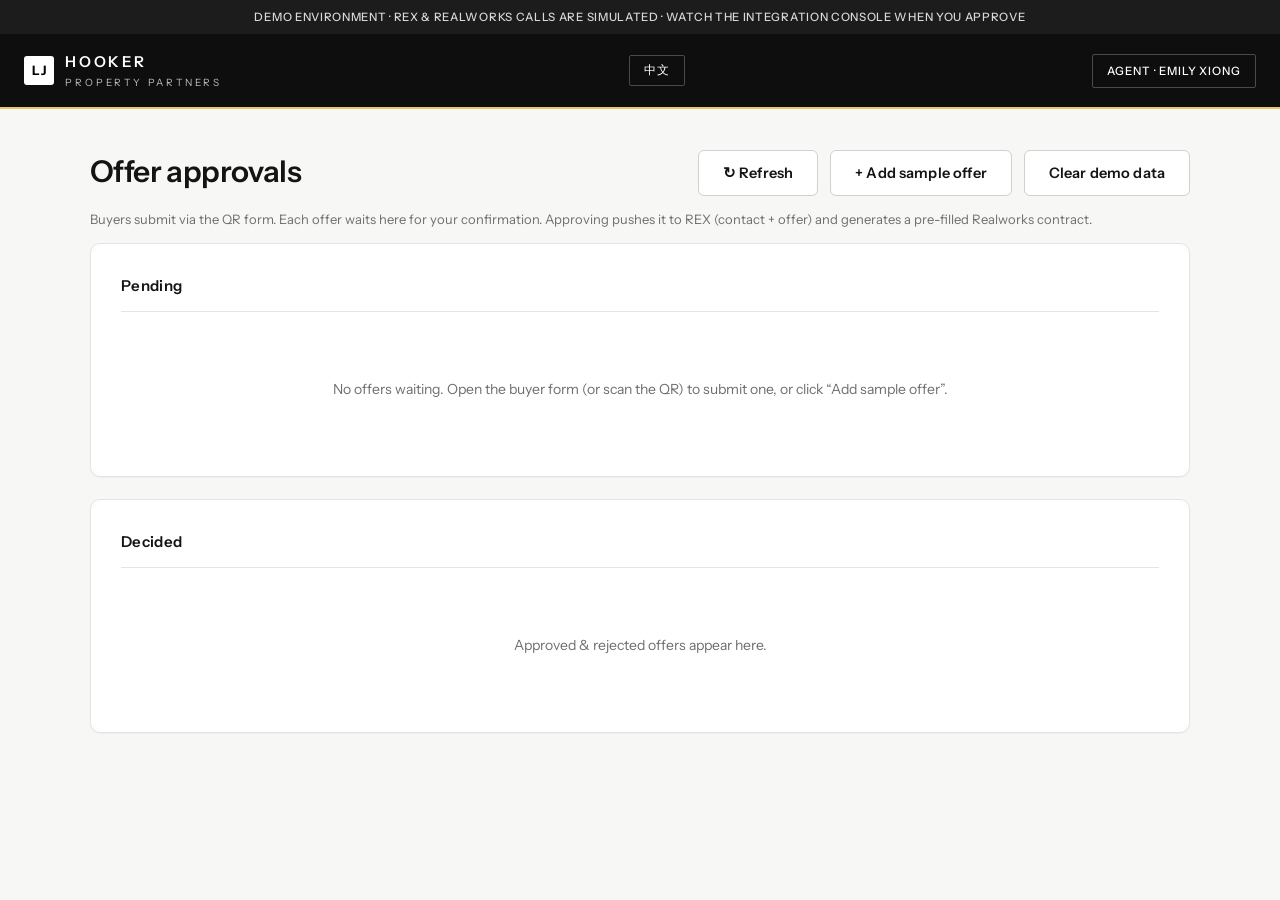
==== commit a8f48932: "Add files via upload" ====
--- a/agent.html
+++ b/agent.html
@@ -13,7 +13,7 @@
     <span class="chip">LJ</span>
     <span>HOOKER<small>PROPERTY PARTNERS</small></span>
   </div>
-  <button id="langToggle" class="role" style="cursor:pointer;border:1px solid #444">中文</button>
+  <button id="langToggle" class="role" style="cursor:pointer">中文</button>
   <span class="role" data-i18n="roleAgent">Agent · Emily Xiong</span>
 </header>
 
@@ -39,13 +39,9 @@
   </div>
 </div>
 
-<!-- review modal -->
 <div class="modal-bg" id="modalBg">
   <div class="modal">
-    <div class="mhead">
-      <strong id="mTitle">Review offer</strong>
-      <button class="x" id="mClose">×</button>
-    </div>
+    <div class="mhead"><strong id="mTitle">Review offer</strong><button class="x" id="mClose">×</button></div>
     <div class="mbody" id="mBody"></div>
   </div>
 </div>
@@ -57,24 +53,24 @@
 <script src="mock-api.js"></script>
 <script>
 const $ = (s,r=document)=>r.querySelector(s);
-const fmt = (n)=> "$"+Number(n||0).toLocaleString();
+const money = (n)=> "$"+Number(String(n||0).replace(/[^0-9.]/g,"")||0).toLocaleString();
+function esc(s){return (s==null?"":String(s)).replace(/&/g,"&amp;").replace(/</g,"&lt;").replace(/>/g,"&gt;");}
 function toast(m){const t=$("#toast");t.textContent=m;t.classList.add("show");setTimeout(()=>t.classList.remove("show"),2600);}
+function finText(d){return d.finance==="subject_to_finance" ? ("Subject to finance"+(d.lender?(" · "+d.lender):"")+(d.loanAmount?(" · "+money(d.loanAmount)):"")+(d.financeDate?(" · by "+d.financeDate):"")) : "Cash / not subject to finance";}
+function settleText(d){return d.settlementDate ? d.settlementDate : (d.settlementDays?(d.settlementDays+" days from contract"):"—");}
 
 function offerCard(o){
   const d=o.data;
   const badge = `<span class="badge ${o.status}">${o.status}</span>`;
-  const fin = d.finance==="subject_to_finance" ? "Subject to finance" : "Cash";
   return `<div class="offer-card" data-id="${o.id}">
-    <div class="top">
-      <div class="price">${fmt(d.offerPrice)}</div>${badge}
-    </div>
-    <div class="muted small">${d.address}</div>
+    <div class="top"><div class="price">${money(d.offerPrice)}</div>${badge}</div>
+    <div class="muted small">${esc(d.address)}</div>
     <dl class="kv">
-      <dt>Buyer</dt><dd>${d.buyer1Name||"—"}</dd>
-      <dt>Terms</dt><dd>${fin} · ${d.settlementDays||"?"} day settlement</dd>
+      <dt>Buyer</dt><dd>${esc(d.buyer1Name)||"—"}</dd>
+      <dt>Terms</dt><dd>${esc(finText(d))} · settle ${esc(settleText(d))}</dd>
       <dt>Received</dt><dd>${new Date(o.submittedAt).toLocaleString()}</dd>
       ${o.status==="approved" ? `<dt>REX offer</dt><dd>${o.integration.rexOfferId}</dd>` : ""}
-      ${o.status==="rejected" ? `<dt>Reason</dt><dd>${o.rejectReason||"—"}</dd>` : ""}
+      ${o.status==="rejected" ? `<dt>Reason</dt><dd>${esc(o.rejectReason)||"—"}</dd>` : ""}
     </dl>
   </div>`;
 }
@@ -83,57 +79,55 @@
   const pend = MockApi.listOffers("pending");
   const dec  = MockApi.listOffers().filter(o=>o.status!=="pending");
   $("#pendCount").textContent = pend.length ? `(${pend.length})` : "";
-  $("#pending").innerHTML = pend.length ? pend.map(offerCard).join("")
-    : `<div class="empty">${t("emptyPending")}</div>`;
-  $("#decided").innerHTML = dec.length ? dec.map(offerCard).join("")
-    : `<div class="empty">${t("emptyDecided")}</div>`;
-  document.querySelectorAll(".offer-card").forEach(c=>{
-    c.addEventListener("click", ()=> openOffer(c.dataset.id));
-  });
+  $("#pending").innerHTML = pend.length ? pend.map(offerCard).join("") : `<div class="empty">${t("emptyPending")}</div>`;
+  $("#decided").innerHTML = dec.length ? dec.map(offerCard).join("") : `<div class="empty">${t("emptyDecided")}</div>`;
+  document.querySelectorAll(".offer-card").forEach(c=> c.addEventListener("click", ()=> openOffer(c.dataset.id)));
 }
 
 function consoleLine(e){
   const sys = e.system;
   const payload = e.request ? e.request : e.response;
   const label = e.request ? "REQUEST" : "RESPONSE";
-  return `<div class="line ${sys}">
-    <span class="tag ${sys}">${sys}</span> <span class="ttl">${e.title}</span>
-    <span class="muted" style="float:right">${label}</span>
-    <pre>${JSON.stringify(payload,null,2)}</pre>
-  </div>`;
-}
+  return `<div class="line ${sys}"><span class="tag ${sys}">${sys}</span> <span class="ttl">${esc(e.title)}</span>
+    <span class="muted" style="float:right">${label}</span><pre>${esc(JSON.stringify(payload,null,2))}</pre></div>`;
+}
+
+function row(dt,dd){ return dd ? `<dt>${dt}</dt><dd>${dd}</dd>` : ""; }
 
 function openOffer(id){
   const o = MockApi.getOffer(id); if(!o) return;
   const d = o.data;
   const editable = o.status==="pending";
-  const fin = d.finance==="subject_to_finance"
-      ? `Subject to finance${d.financeDays?` · ${d.financeDays} days`:""}${d.lender?` · ${d.lender}`:""}`
-      : "Cash / not subject to finance";
-  const bp = d.bpDays ? `Subject to B&amp;P · ${d.bpDays} days` : "Waived";
+  const buyer1Addr = [d.buyer1Street,d.buyer1Suburb,d.buyer1State,d.buyer1Postcode].filter(Boolean).map(esc).join(", ");
+  const dep = money(d.initialDeposit) + (d.initialDepositDue?(" ("+esc(d.initialDepositDue).replace(/_/g," ")+")"):"") + (d.balanceDeposit?(" + balance "+money(d.balanceDeposit)+(d.balanceDepositDue?(" by "+esc(d.balanceDepositDue)):"")):"");
+  const sol = d.solicitorFirm ? esc(d.solicitorFirm)+(d.solicitorContact?(" · "+esc(d.solicitorContact)):"")+(d.solicitorPhone?(" · "+esc(d.solicitorPhone)):"")+(d.solicitorEmail?(" · "+esc(d.solicitorEmail)):"") : "";
 
   let body = `
-    <div class="muted small" style="margin-bottom:4px">${d.address} · Ref ${d.ref||""}</div>
-    <dl class="kv" style="grid-template-columns:170px 1fr">
-      <dt>Buyer 1</dt><dd>${d.buyer1Name} · ${d.buyer1Mobile} · ${d.buyer1Email}</dd>
-      ${d.buyer2Name?`<dt>Buyer 2</dt><dd>${d.buyer2Name} ${d.buyer2Email?("· "+d.buyer2Email):""}</dd>`:""}
-      <dt>Deposit</dt><dd>${fmt(d.deposit)}</dd>
-      <dt>Finance</dt><dd>${fin}</dd>
-      <dt>Building &amp; pest</dt><dd>${bp}</dd>
-      <dt>Settlement</dt><dd>${d.settlementDays||"?"} days from contract</dd>
-      ${d.solicitorFirm?`<dt>Solicitor</dt><dd>${d.solicitorFirm} ${d.solicitorPhone?("· "+d.solicitorPhone):""}</dd>`:""}
-      ${d.conditions?`<dt>Special conditions</dt><dd>${d.conditions}</dd>`:""}
+    <div class="muted small" style="margin-bottom:6px">${esc(d.address)} · Ref ${esc(d.ref)||""}</div>
+    <dl class="kv" style="grid-template-columns:190px 1fr">
+      ${row("Buyer 1", esc(d.buyer1Name)+" · "+esc(d.buyer1Mobile)+" · "+esc(d.buyer1Email))}
+      ${row("Buyer 1 address", buyer1Addr)}
+      ${d.buyer2Name?row("Buyer 2", esc(d.buyer2Name)+(d.buyer2Email?(" · "+esc(d.buyer2Email)):"")+(d.buyer2Mobile?(" · "+esc(d.buyer2Mobile)):"")):""}
+      ${row("Offer price", "<strong>"+money(d.offerPrice)+"</strong>")}
+      ${row("Offer date", esc(d.offerDate))}
+      ${row("Offer valid until", esc(d.offerExpiry))}
+      ${row("Deposit", dep)}
+      ${row("Finance", esc(finText(d)))}
+      ${row("Building &amp; pest", d.bp==="yes"?("Subject · by "+esc(d.bpDate||"TBC")):(d.bp==="no"?"Waived":"—"))}
+      ${row("Settlement", esc(settleText(d)))}
+      ${row("Solicitor", sol)}
+      ${row("Inclusions", esc(d.inclusions))}
+      ${row("Exclusions", esc(d.exclusions))}
+      ${row("Special conditions", esc(d.conditions))}
     </dl>`;
 
   if (editable){
     body += `
-      <div class="row" style="margin-top:6px">
-        <div class="field"><label>Offer price (you can adjust before pushing)</label>
-          <input id="editPrice" value="${d.offerPrice}"></div>
-        <div class="field"><label>Deposit</label><input id="editDeposit" value="${d.deposit}"></div>
+      <div class="row" style="margin-top:10px">
+        <div class="field"><label>Offer price (adjust before pushing)</label><input id="editPrice" value="${esc(d.offerPrice)}"></div>
+        <div class="field"><label>Settlement date</label><input id="editSettle" type="date" value="${esc(d.settlementDate||"")}"></div>
       </div>
-      <div class="field"><label>Agent notes / amended conditions</label>
-        <textarea id="editConditions">${d.conditions||""}</textarea></div>
+      <div class="field"><label>Agent notes / amended conditions</label><textarea id="editConditions">${esc(d.conditions||"")}</textarea></div>
       <div class="btnrow">
         <button class="btn btn-ok" id="approveBtn">✓ Approve &amp; push to REX + Realworks</button>
         <button class="btn btn-bad" id="rejectBtn">Reject</button>
@@ -144,20 +138,20 @@
     body += `
       <div class="result-box">
         <strong>Pushed to REX &amp; Realworks ✓</strong>
-        <dl class="kv" style="grid-template-columns:170px 1fr;margin-top:8px">
+        <dl class="kv" style="grid-template-columns:190px 1fr;margin-top:8px">
           <dt>REX contact</dt><dd>${i.rexContactId} ${i.rexContactNew?"(new)":"(existing)"}</dd>
           <dt>REX offer</dt><dd>${i.rexOfferId}</dd>
           <dt>Realworks form</dt><dd>${i.realworksFormId}</dd>
           <dt>Contract link</dt><dd><a href="${i.realworksUrl}" target="_blank" rel="noopener">Open contract (demo)</a></dd>
         </dl>
       </div>
-      <h2 style="margin-top:18px">Integration console</h2>
+      <h2 style="margin-top:20px">Integration console</h2>
       <div class="console">${i.log.map(consoleLine).join("")}</div>`;
   } else {
-    body += `<div class="result-box bad"><strong>Rejected.</strong> ${o.rejectReason||""}</div>`;
+    body += `<div class="result-box bad"><strong>Rejected.</strong> ${esc(o.rejectReason)||""}</div>`;
   }
 
-  $("#mTitle").textContent = `Offer ${o.id} · ${fmt(d.offerPrice)}`;
+  $("#mTitle").textContent = `Offer ${o.id} · ${money(d.offerPrice)}`;
   $("#mBody").innerHTML = body;
   $("#modalBg").classList.add("open");
 
@@ -168,40 +162,32 @@
 }
 
 async function doApprove(id){
-  const price = $("#editPrice")?.value, dep = $("#editDeposit")?.value, cond = $("#editConditions")?.value;
-  // apply agent edits back onto the record before pushing
   const o = MockApi.getOffer(id);
+  const price = $("#editPrice") && $("#editPrice").value;
+  const settle = $("#editSettle") && $("#editSettle").value;
+  const cond = $("#editConditions") && $("#editConditions").value;
   if (price) o.data.offerPrice = price;
-  if (dep) o.data.deposit = dep;
+  if (settle) o.data.settlementDate = settle;
   if (cond!=null) o.data.conditions = cond;
-  MockApi.listOffers(); // no-op read
-  localStorage.setItem("offerToRex.offers.v1", JSON.stringify(
-    MockApi.listOffers().map(x=> x.id===id ? o : x)));
+  localStorage.setItem("offerToRex.offers.v1", JSON.stringify(MockApi.listOffers().map(x=> x.id===id ? o : x)));
 
   const btn = $("#approveBtn"); btn.disabled=true; btn.textContent="Pushing…";
   const live = $("#liveResult");
-  live.innerHTML = `<h2 style="margin-top:18px">Integration console</h2><div class="console" id="liveConsole"></div>`;
+  live.innerHTML = `<h2 style="margin-top:20px">Integration console</h2><div class="console" id="liveConsole"></div>`;
   const con = $("#liveConsole");
-
-  const res = await MockApi.approveOffer(id, "Emily Xiong", (entry)=>{
-    con.insertAdjacentHTML("beforeend", consoleLine(entry));
-    con.scrollTop = con.scrollHeight;
-  });
-
+  const res = await MockApi.approveOffer(id, "Emily Xiong", (entry)=>{ con.insertAdjacentHTML("beforeend", consoleLine(entry)); con.scrollTop = con.scrollHeight; });
   if (res.ok){
     const i=res.integration;
     live.insertAdjacentHTML("afterbegin", `
       <div class="result-box">
         <strong>Done ✓ — offer is now in REX and a Realworks contract is ready.</strong>
-        <dl class="kv" style="grid-template-columns:170px 1fr;margin-top:8px">
+        <dl class="kv" style="grid-template-columns:190px 1fr;margin-top:8px">
           <dt>REX contact</dt><dd>${i.rexContactId} ${i.rexContactNew?"(new)":"(existing)"}</dd>
           <dt>REX offer</dt><dd>${i.rexOfferId}</dd>
           <dt>Realworks form</dt><dd><a href="${i.realworksUrl}" target="_blank" rel="noopener">Open pre-filled contract (demo)</a></dd>
         </dl>
       </div>`);
-    btn.textContent="Approved ✓";
-    toast("Pushed to REX + Realworks");
-    render();
+    btn.textContent="Approved ✓"; toast("Pushed to REX + Realworks"); render();
   }
 }
 
@@ -209,42 +195,46 @@
   const reason = prompt("Reason for rejecting this offer (optional):","");
   if (reason===null) return;
   await MockApi.rejectOffer(id, reason, "Emily Xiong");
-  $("#modalBg").classList.remove("open");
-  toast("Offer rejected");
-  render();
-}
-
-/* sample offer seeding for quick demos — spread across both listings */
-const SAMPLE_BUYERS = {
-  "13253616": [
-    {buyer1Name:"Daniel Nguyen",buyer1Mobile:"0412 884 220",buyer1Email:"daniel.nguyen@email.com",
-     offerPrice:"915000",deposit:"45000",finance:"subject_to_finance",financeDays:"21",lender:"CommBank",
-     bpDays:"7",settlementDays:"30",conditions:"Keen to move quickly — flexible on settlement.",
-     solicitorFirm:"Sunnybank Conveyancing",solicitorPhone:"07 3344 9100"},
-    {buyer1Name:"Priya & Arjun Sharma",buyer1Mobile:"0438 110 776",buyer1Email:"sharma.family@email.com",
-     offerPrice:"902500",deposit:"50000",finance:"cash",settlementDays:"45",
-     conditions:"Cash buyers, no finance clause.",solicitorFirm:"Patel Legal"}
+  $("#modalBg").classList.remove("open"); toast("Offer rejected"); render();
+}
+
+/* sample offers — full detail, across Emily's listings */
+const SAMPLES = {
+  "13225493": [
+    {buyer1Name:"David & Linda Chen",buyer1Mobile:"0412 884 220",buyer1Email:"chen.family@email.com",
+     buyer1Street:"14 Mains Road",buyer1Suburb:"Sunnybank",buyer1State:"QLD",buyer1Postcode:"4109",
+     offerPrice:"2850000",offerDate:"2026-06-19",offerExpiry:"2026-06-26",
+     initialDeposit:"5000",initialDepositDue:"on_signing",balanceDeposit:"280000",balanceDepositDue:"2026-07-03",
+     finance:"subject_to_finance",lender:"CommBank",loanAmount:"2100000",financeDate:"2026-07-10",
+     bp:"yes",bpDate:"2026-06-30",settlementDate:"2026-08-14",
+     solicitorFirm:"Sunnybank Conveyancing",solicitorContact:"Grace Lim",solicitorPhone:"07 3344 9100",solicitorEmail:"grace@sbconvey.com.au",
+     inclusions:"All curtains, dishwasher, pool equipment",conditions:"Subject to satisfactory building & pest."}
   ],
-  "13243059": [
-    {buyer1Name:"Michael & Tina Brown",buyer1Mobile:"0401 552 318",buyer1Email:"brown.household@email.com",
-     offerPrice:"1285000",deposit:"64000",finance:"subject_to_finance",financeDays:"14",lender:"Westpac",
-     bpDays:"7",settlementDays:"30",conditions:"Pre-auction offer — would like to secure before 11 Jul.",
-     solicitorFirm:"Mansfield Legal Co",solicitorPhone:"07 3349 5500"},
-    {buyer1Name:"Wei Chen",buyer1Mobile:"0466 207 884",buyer1Email:"wei.chen@email.com",
-     offerPrice:"1250000",deposit:"75000",finance:"cash",settlementDays:"60",
-     conditions:"Cash, flexible settlement to suit vendor."}
+  "13215340": [
+    {buyer1Name:"Michael Brown",buyer1Mobile:"0401 552 318",buyer1Email:"m.brown@email.com",
+     buyer1Street:"8 Marsden Road",buyer1Suburb:"Browns Plains",buyer1State:"QLD",buyer1Postcode:"4118",
+     offerPrice:"915000",offerDate:"2026-06-19",offerExpiry:"2026-06-24",
+     initialDeposit:"5000",initialDepositDue:"on_signing",balanceDeposit:"40000",balanceDepositDue:"2026-07-01",
+     finance:"subject_to_finance",lender:"Westpac",loanAmount:"720000",financeDate:"2026-07-05",
+     bp:"yes",bpDate:"2026-06-27",settlementDate:"2026-07-31",
+     solicitorFirm:"Logan Legal Co",solicitorContact:"Sam Patel",solicitorPhone:"07 3299 4400",
+     inclusions:"Solar panels, garden shed",conditions:"Keen to move quickly — flexible on settlement."},
+    {buyer1Name:"Wei Zhang",buyer1Mobile:"0466 207 884",buyer1Email:"wei.zhang@email.com",
+     buyer1Street:"22 Grand Plaza Dr",buyer1Suburb:"Browns Plains",buyer1State:"QLD",buyer1Postcode:"4118",
+     offerPrice:"902500",offerDate:"2026-06-19",
+     initialDeposit:"45000",initialDepositDue:"on_signing",
+     finance:"cash",settlementDate:"2026-08-28",
+     solicitorFirm:"Patel Legal",conditions:"Cash buyer, no finance clause."}
   ]
 };
 let seedIdx = 0;
 function seed(){
   const ids = Object.keys(LISTINGS);
   const id = ids[seedIdx % ids.length]; seedIdx++;
-  const L = LISTINGS[id];
-  const pool = SAMPLE_BUYERS[id];
+  const L = LISTINGS[id]; const pool = SAMPLES[id] || SAMPLES["13215340"];
   const s = pool[Math.floor(Math.random()*pool.length)];
   MockApi.submitOffer(Object.assign({
-    listingId:L.listingId, ref:L.ref, address:L.address, agent:L.agent,
-    beds:L.beds, baths:L.baths, cars:L.cars
+    listingId:L.listingId, ref:L.ref, address:L.address, agent:L.agent, beds:L.beds, baths:L.baths, cars:L.cars
   }, s)).then(()=>{render();toast("Sample offer added · "+L.address.split(",")[0]);});
 }
 
@@ -254,7 +244,7 @@
 $("#seedBtn").addEventListener("click", seed);
 $("#clearBtn").addEventListener("click", ()=>{ if(confirm("Clear all demo offers?")){MockApi.clearAll();render();}});
 
-window.onLangChange = render;          // re-render queue text when language changes
+window.onLangChange = render;
 initLang();
 $("#langToggle").addEventListener("click", toggleLang);
 render();
--- a/styles.css
+++ b/styles.css
@@ -1,136 +1,154 @@
-/* Offer-to-REX demo — shared styles (LJ Hooker Property Partners) */
+/* Offer-to-REX demo — aligned to LJ Hooker Property Partners internal brand system:
+   Instrument Sans · black / white / neutral greys · soft muted supporting tone ·
+   large-scale typography · strong whitespace · high-contrast editorial hierarchy. */
+@import url('https://fonts.googleapis.com/css2?family=Instrument+Sans:wght@400;500;600;700&display=swap');
+
 :root{
-  --ljh-yellow:#ffe512;
-  --ljh-yellow-d:#f5c400;
-  --ink:#1a1a1a;
-  --charcoal:#2b2b2b;
-  --grey:#6b6b6b;
-  --line:#e6e6e6;
-  --bg:#f4f5f7;
+  --ink:#141414;            /* near-black */
+  --black:#0e0e0e;
+  --slate:#3a3a3a;
+  --grey:#6e6e6e;
+  --grey-l:#9a9a9a;
+  --line:#e4e4e2;
+  --line-2:#ededeb;
+  --bg:#f7f7f5;             /* soft neutral */
   --card:#ffffff;
-  --ok:#1f9d55;
-  --bad:#d64545;
-  --info:#2563eb;
-  --radius:14px;
-  --shadow:0 2px 10px rgba(0,0,0,.06),0 8px 28px rgba(0,0,0,.05);
+  --accent:#e9c46a;         /* soft muted supporting tone (restrained LJH gold) */
+  --accent-d:#d8ad44;
+  --accent-tint:#faf3e0;
+  --ok:#2f7d57;
+  --ok-bg:#eaf3ee;
+  --bad:#b3403a;
+  --bad-bg:#f8ecea;
+  --info:#2a5db0;
+  --radius:10px;
+  --shadow-sm:0 1px 2px rgba(0,0,0,.04);
+  --shadow:0 6px 24px rgba(0,0,0,.06);
+  --shadow-lg:0 16px 50px rgba(0,0,0,.16);
   --mono:ui-monospace,SFMono-Regular,Menlo,Consolas,monospace;
-  --sans:-apple-system,BlinkMacSystemFont,"Segoe UI",Roboto,Helvetica,Arial,sans-serif;
+  --sans:"Instrument Sans",-apple-system,BlinkMacSystemFont,"Segoe UI",Roboto,Helvetica,Arial,sans-serif;
 }
 *{box-sizing:border-box}
-body{margin:0;font-family:var(--sans);color:var(--ink);background:var(--bg);line-height:1.5}
-a{color:var(--info)}
+body{margin:0;font-family:var(--sans);color:var(--ink);line-height:1.6;background:var(--bg);min-height:100vh;
+  font-weight:400;-webkit-font-smoothing:antialiased}
+a{color:var(--ink);text-underline-offset:3px;text-decoration-color:var(--accent-d)}
+a:hover{text-decoration:underline}
 
-/* header */
-.topbar{background:var(--ink);color:#fff;display:flex;align-items:center;gap:14px;
-  padding:12px 20px;position:sticky;top:0;z-index:20}
-.brandmark{display:flex;align-items:center;gap:10px;font-weight:800;letter-spacing:.3px}
-.brandmark .chip{background:var(--ljh-yellow);color:#000;border-radius:6px;
-  padding:4px 8px;font-size:13px;font-weight:900}
-.brandmark small{display:block;font-weight:500;color:#cfcfcf;font-size:11px;letter-spacing:.4px}
-.topbar .role{margin-left:auto;font-size:12px;background:#000;border:1px solid #444;
-  padding:5px 10px;border-radius:999px;color:#ffe512}
-.demobanner{background:repeating-linear-gradient(45deg,#fff6c2,#fff6c2 12px,#ffefa0 12px,#ffefa0 24px);
-  color:#5b4a00;font-size:12.5px;text-align:center;padding:6px 12px;font-weight:600;border-bottom:1px solid #f0e08a}
+/* header — restrained black bar, thin muted accent rule */
+.topbar{background:var(--black);color:#fff;display:flex;align-items:center;gap:14px;
+  padding:16px 24px;position:sticky;top:0;z-index:20;border-bottom:2px solid var(--accent)}
+.brandmark{display:flex;align-items:center;gap:11px;font-weight:600;letter-spacing:.18em;font-size:15px}
+.brandmark .chip{background:#fff;color:#000;border-radius:3px;padding:4px 8px;font-size:13px;font-weight:700;letter-spacing:.05em}
+.brandmark small{display:block;font-weight:400;color:#bdbdbd;font-size:10px;letter-spacing:.28em;margin-top:1px}
+.topbar .role{margin-left:auto;font-size:11.5px;background:transparent;border:1px solid #4a4a4a;
+  padding:7px 14px;border-radius:2px;color:#fff;font-weight:500;letter-spacing:.08em;text-transform:uppercase}
+.topbar button.role{transition:.15s}
+.topbar button.role:hover{background:#fff;color:#000;border-color:#fff}
+.demobanner{background:#1c1c1c;color:#d9d9d9;font-size:11.5px;text-align:center;padding:8px 12px;font-weight:500;letter-spacing:.06em;text-transform:uppercase}
 
 /* layout */
-.wrap{max-width:860px;margin:0 auto;padding:22px 18px 80px}
-.wrap.wide{max-width:1100px}
-.card{background:var(--card);border:1px solid var(--line);border-radius:var(--radius);
-  box-shadow:var(--shadow);padding:22px;margin-bottom:18px}
-h1{font-size:24px;margin:.2em 0 .1em}
-h2{font-size:17px;margin:0 0 14px;border-bottom:2px solid var(--ljh-yellow);
-  display:inline-block;padding-bottom:4px}
+.wrap{max-width:880px;margin:0 auto;padding:40px 20px 100px}
+.wrap.wide{max-width:1140px}
+.card{background:var(--card);border:1px solid var(--line);border-radius:var(--radius);box-shadow:var(--shadow-sm);padding:30px;margin-bottom:22px}
+h1{font-size:30px;margin:.1em 0;letter-spacing:-.02em;font-weight:600;line-height:1.15}
+h2{font-size:15px;margin:0 0 20px;padding-bottom:13px;font-weight:600;letter-spacing:.02em;
+  border-bottom:1px solid var(--line);text-transform:none}
 .muted{color:var(--grey)}
 .small{font-size:13px}
 
 /* property hero */
-.hero{display:flex;gap:18px;flex-wrap:wrap;align-items:center}
-.hero img{width:230px;height:150px;object-fit:cover;border-radius:10px;flex:0 0 auto;background:#ddd}
-.hero .meta{flex:1;min-width:220px}
-.hero .addr{font-size:19px;font-weight:800}
-.facts{display:flex;gap:16px;margin-top:8px;color:var(--charcoal);font-weight:600;font-size:14px;flex-wrap:wrap}
-.facts span{display:inline-flex;gap:5px;align-items:center}
-.pill{display:inline-block;background:var(--ljh-yellow);color:#000;font-weight:800;
-  border-radius:999px;padding:4px 12px;font-size:12px;margin-top:8px}
+.hero{display:flex;gap:26px;flex-wrap:wrap;align-items:center}
+.hero img{width:264px;height:176px;object-fit:cover;border-radius:8px;flex:0 0 auto;background:#e6e6e4}
+.hero .meta{flex:1;min-width:240px}
+.hero .addr{font-size:24px;font-weight:600;letter-spacing:-.02em;margin-top:10px;line-height:1.2}
+.facts{display:flex;gap:22px;margin-top:14px;color:var(--slate);font-weight:500;font-size:14px;flex-wrap:wrap}
+.facts span{display:inline-flex;gap:6px;align-items:center}
+.pill{display:inline-block;background:var(--accent-tint);color:#6b531a;font-weight:600;border-radius:3px;
+  padding:5px 12px;font-size:11px;letter-spacing:.1em;text-transform:uppercase;border:1px solid #efe3c2}
 
 /* form */
-.field{margin-bottom:14px}
-label{display:block;font-weight:600;font-size:14px;margin-bottom:5px}
+.field{margin-bottom:18px}
+label{display:block;font-weight:500;font-size:13.5px;margin-bottom:7px;color:var(--slate)}
+label.grouplabel{font-weight:600;font-size:11px;text-transform:uppercase;letter-spacing:.13em;color:var(--grey-l);margin:10px 0 10px}
 label .req{color:var(--bad)}
-input,select,textarea{width:100%;padding:11px 12px;border:1px solid #cfd4da;border-radius:9px;
-  font-size:15px;font-family:inherit;background:#fff}
-input:focus,select:focus,textarea:focus{outline:none;border-color:var(--ljh-yellow-d);
-  box-shadow:0 0 0 3px rgba(255,229,18,.35)}
+input,select,textarea{width:100%;padding:12px 13px;border:1px solid #d4d4d2;border-radius:7px;
+  font-size:15px;font-family:inherit;background:#fff;color:var(--ink);transition:.15s}
+input::placeholder,textarea::placeholder{color:#b0b0ad}
+input:hover,select:hover,textarea:hover{border-color:#b5b5b2}
+input:focus,select:focus,textarea:focus{outline:none;border-color:var(--ink);box-shadow:0 0 0 3px rgba(233,196,106,.45)}
 textarea{min-height:84px;resize:vertical}
-.row{display:flex;gap:14px;flex-wrap:wrap}
-.row > .field{flex:1;min-width:160px}
-.help{font-size:12px;color:var(--grey);margin-top:4px}
-fieldset{border:1px solid var(--line);border-radius:12px;padding:14px 16px 4px;margin:0 0 18px}
-legend{font-weight:700;font-size:14px;padding:0 6px;color:var(--charcoal)}
-.check{display:flex;gap:10px;align-items:flex-start}
+.row{display:flex;gap:18px;flex-wrap:wrap}
+.row > .field{flex:1;min-width:150px}
+.help{font-size:12px;color:var(--grey);margin-top:5px}
+fieldset{border:none;border-top:1px solid var(--line);padding:22px 0 4px;margin:0 0 14px}
+legend{font-weight:600;font-size:11px;padding:0;color:var(--ink);letter-spacing:.13em;text-transform:uppercase}
+.check{display:flex;gap:11px;align-items:flex-start;border-top:1px solid var(--line);padding:18px 0 4px}
 .check input{width:auto;margin-top:3px}
 
 /* buttons */
 .btn{display:inline-flex;align-items:center;justify-content:center;gap:8px;cursor:pointer;
-  border:none;border-radius:10px;padding:13px 20px;font-size:15px;font-weight:800;font-family:inherit}
-.btn-primary{background:var(--ljh-yellow);color:#000}
-.btn-primary:hover{background:var(--ljh-yellow-d)}
+  border:1px solid transparent;border-radius:6px;padding:13px 24px;font-size:14.5px;font-weight:600;font-family:inherit;transition:.15s;letter-spacing:.01em}
+.btn-primary{background:var(--ink);color:#fff}
+.btn-primary:hover{background:var(--accent);color:#1a1400;transform:translateY(-1px)}
 .btn-ok{background:var(--ok);color:#fff}
-.btn-bad{background:#fff;color:var(--bad);border:1px solid var(--bad)}
-.btn-ghost{background:#fff;color:var(--ink);border:1px solid #cfd4da}
-.btn[disabled]{opacity:.5;cursor:not-allowed}
-.btnrow{display:flex;gap:12px;flex-wrap:wrap;margin-top:8px}
+.btn-ok:hover{background:#266645;transform:translateY(-1px)}
+.btn-bad{background:#fff;color:var(--bad);border-color:#e2bdba}
+.btn-bad:hover{background:var(--bad-bg)}
+.btn-ghost{background:#fff;color:var(--ink);border-color:#d0d0ce}
+.btn-ghost:hover{border-color:var(--ink)}
+.btn[disabled]{opacity:.5;cursor:not-allowed;transform:none}
+.btnrow{display:flex;gap:12px;flex-wrap:wrap;margin-top:12px}
 
 /* agent queue */
 .queue{display:grid;gap:14px}
-.offer-card{border:1px solid var(--line);border-left:5px solid var(--ljh-yellow);
-  border-radius:12px;padding:16px;background:#fff;cursor:pointer;transition:.15s}
-.offer-card:hover{box-shadow:var(--shadow);transform:translateY(-1px)}
+.offer-card{border:1px solid var(--line);border-left:3px solid var(--ink);border-radius:8px;padding:18px 20px;background:#fff;cursor:pointer;transition:.16s;box-shadow:var(--shadow-sm)}
+.offer-card:hover{box-shadow:var(--shadow);transform:translateY(-2px);border-left-color:var(--accent-d)}
 .offer-card .top{display:flex;justify-content:space-between;gap:10px;align-items:baseline}
-.offer-card .price{font-size:20px;font-weight:900}
-.badge{font-size:11px;font-weight:800;border-radius:999px;padding:3px 10px;text-transform:uppercase;letter-spacing:.4px}
-.badge.pending{background:#fff3cd;color:#8a6d00}
-.badge.approved{background:#dff3e6;color:var(--ok)}
-.badge.rejected{background:#fae0e0;color:var(--bad)}
-.kv{display:grid;grid-template-columns:160px 1fr;gap:6px 14px;font-size:14px;margin-top:6px}
+.offer-card .price{font-size:22px;font-weight:600;letter-spacing:-.02em}
+.badge{font-size:10px;font-weight:600;border-radius:3px;padding:4px 10px;text-transform:uppercase;letter-spacing:.1em;border:1px solid transparent}
+.badge.pending{background:var(--accent-tint);color:#6b531a;border-color:#efe3c2}
+.badge.approved{background:var(--ok-bg);color:var(--ok);border-color:#cfe5d8}
+.badge.rejected{background:var(--bad-bg);color:var(--bad);border-color:#eccdca}
+.kv{display:grid;grid-template-columns:185px 1fr;gap:8px 16px;font-size:14px;margin-top:10px}
 .kv dt{color:var(--grey)}
-.kv dd{margin:0;font-weight:600}
-.empty{text-align:center;color:var(--grey);padding:40px 10px}
+.kv dd{margin:0;font-weight:500;color:var(--ink)}
+.empty{text-align:center;color:var(--grey);padding:46px 14px;font-size:14px}
 
 /* integration console */
-.console{background:#0d1117;color:#d6deeb;border-radius:12px;padding:14px;font-family:var(--mono);
-  font-size:12.5px;max-height:420px;overflow:auto}
-.console .line{padding:8px 10px;border-radius:8px;margin-bottom:8px;background:#161b22;border-left:3px solid #30363d}
-.console .line.REX{border-left-color:#f0a500}
-.console .line.Realworks{border-left-color:#4ea1ff}
-.console .tag{font-weight:800;font-size:11px;letter-spacing:.5px}
-.console .tag.REX{color:#f0a500}
-.console .tag.Realworks{color:#4ea1ff}
+.console{background:#111417;color:#d6deeb;border-radius:8px;padding:16px;font-family:var(--mono);
+  font-size:12.5px;max-height:430px;overflow:auto;border:1px solid #232a31}
+.console .line{padding:9px 11px;border-radius:6px;margin-bottom:9px;background:#171b20;border-left:3px solid #30363d}
+.console .line.REX{border-left-color:#d8ad44}
+.console .line.Realworks{border-left-color:#5aa0e6}
+.console .tag{font-weight:700;font-size:11px;letter-spacing:.06em}
+.console .tag.REX{color:#e0b552}
+.console .tag.Realworks{color:#5aa0e6}
 .console pre{margin:6px 0 0;white-space:pre-wrap;word-break:break-word;color:#9fb3c8}
 .console .ttl{color:#fff}
 
 /* modal */
-.modal-bg{position:fixed;inset:0;background:rgba(0,0,0,.45);display:none;align-items:flex-start;
-  justify-content:center;padding:30px 14px;z-index:50;overflow:auto}
+.modal-bg{position:fixed;inset:0;background:rgba(14,14,14,.6);backdrop-filter:blur(2px);display:none;align-items:flex-start;
+  justify-content:center;padding:36px 14px;z-index:50;overflow:auto}
 .modal-bg.open{display:flex}
-.modal{background:#fff;border-radius:16px;max-width:760px;width:100%;padding:0;overflow:hidden}
-.modal .mhead{background:var(--ink);color:#fff;padding:16px 20px;display:flex;justify-content:space-between;align-items:center}
-.modal .mbody{padding:20px}
-.modal .x{cursor:pointer;font-size:22px;line-height:1;color:#fff;background:none;border:none}
-.result-box{background:#f0fbf4;border:1px solid #bfe6cc;border-radius:12px;padding:16px;margin-top:8px}
-.result-box.bad{background:#fdf1f1;border-color:#f0c4c4}
-.result-box a{font-weight:700}
+.modal{background:#fff;border-radius:12px;max-width:820px;width:100%;padding:0;overflow:hidden;box-shadow:var(--shadow-lg)}
+.modal .mhead{background:var(--black);color:#fff;padding:18px 24px;display:flex;justify-content:space-between;align-items:center;border-bottom:2px solid var(--accent)}
+.modal .mbody{padding:26px}
+.modal .x{cursor:pointer;font-size:22px;line-height:1;color:#fff;background:none;border:none;opacity:.85}
+.modal .x:hover{opacity:1}
+.result-box{background:var(--ok-bg);border:1px solid #cfe5d8;border-radius:8px;padding:18px;margin-top:10px}
+.result-box.bad{background:var(--bad-bg);border-color:#eccdca}
+.result-box a{font-weight:600}
 
 /* qr / launcher */
-.steps{counter-reset:s;display:grid;gap:12px}
-.steps li{list-style:none;display:flex;gap:12px;align-items:flex-start}
-.steps li::before{counter-increment:s;content:counter(s);background:var(--ink);color:var(--ljh-yellow);
-  font-weight:800;width:26px;height:26px;border-radius:50%;display:flex;align-items:center;justify-content:center;flex:0 0 auto;font-size:13px}
-.launchgrid{display:grid;grid-template-columns:1fr 1fr;gap:16px}
+.steps{counter-reset:s;display:grid;gap:15px}
+.steps li{list-style:none;display:flex;gap:14px;align-items:flex-start}
+.steps li::before{counter-increment:s;content:counter(s);background:var(--ink);color:#fff;
+  font-weight:600;width:28px;height:28px;border-radius:50%;display:flex;align-items:center;justify-content:center;flex:0 0 auto;font-size:13px}
+.launchgrid{display:grid;grid-template-columns:1fr 1fr;gap:20px}
 @media(max-width:640px){.launchgrid{grid-template-columns:1fr}}
-.qrbox{text-align:center}
-.qrbox canvas,.qrbox img{background:#fff;padding:12px;border-radius:12px;border:1px solid var(--line)}
-.toast{position:fixed;bottom:20px;left:50%;transform:translateX(-50%);background:var(--ink);color:#fff;
-  padding:12px 18px;border-radius:10px;font-weight:600;box-shadow:var(--shadow);display:none;z-index:60}
+.qrbox{text-align:center;background:#fff;border:1px solid var(--line);border-radius:8px;padding:18px}
+.qrbox canvas,.qrbox img{background:#fff;padding:12px;border-radius:6px;border:1px solid var(--line)}
+.toast{position:fixed;bottom:24px;left:50%;transform:translateX(-50%);background:var(--ink);color:#fff;
+  padding:13px 20px;border-radius:7px;font-weight:500;box-shadow:var(--shadow-lg);display:none;z-index:60}
 .toast.show{display:block}
-code.inline{background:#eef0f3;padding:2px 6px;border-radius:5px;font-family:var(--mono);font-size:12.5px}
+code.inline{background:#f0f0ee;padding:2px 7px;border-radius:4px;font-family:var(--mono);font-size:12.5px;color:#333}
